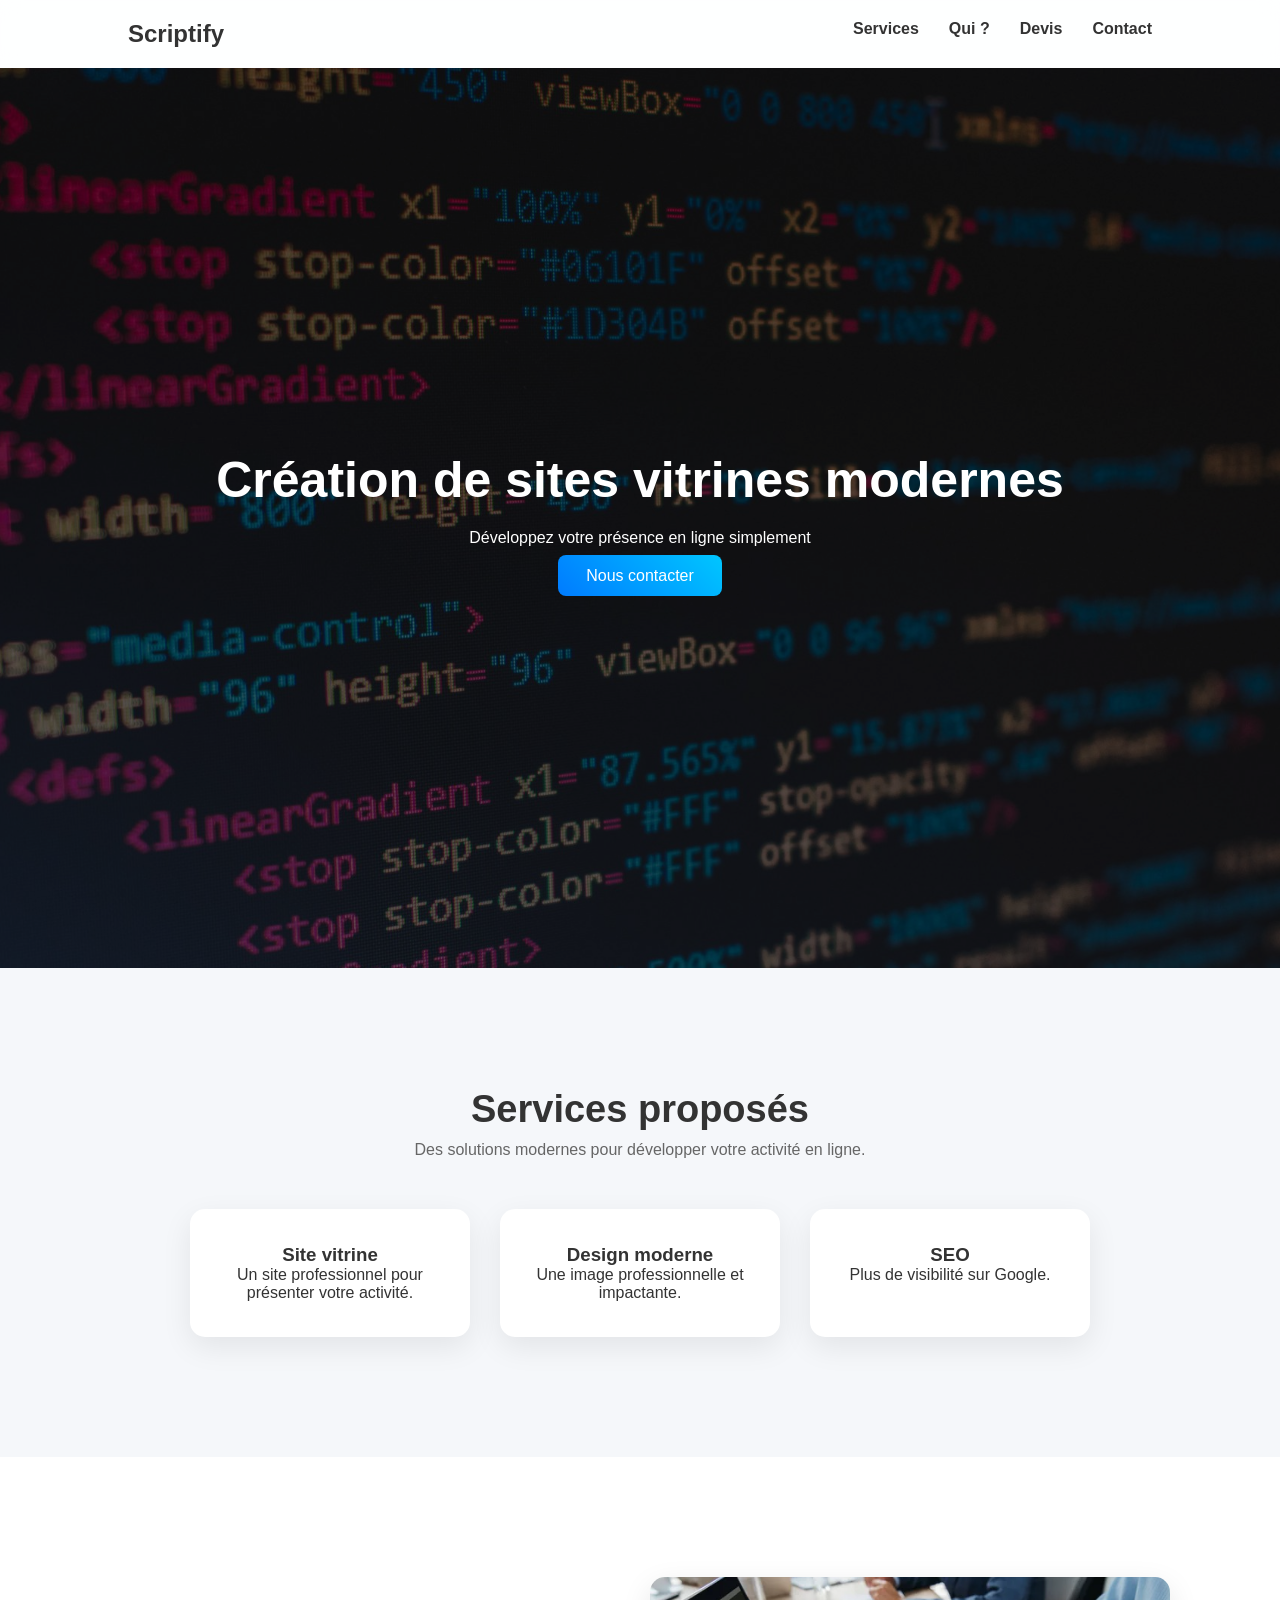
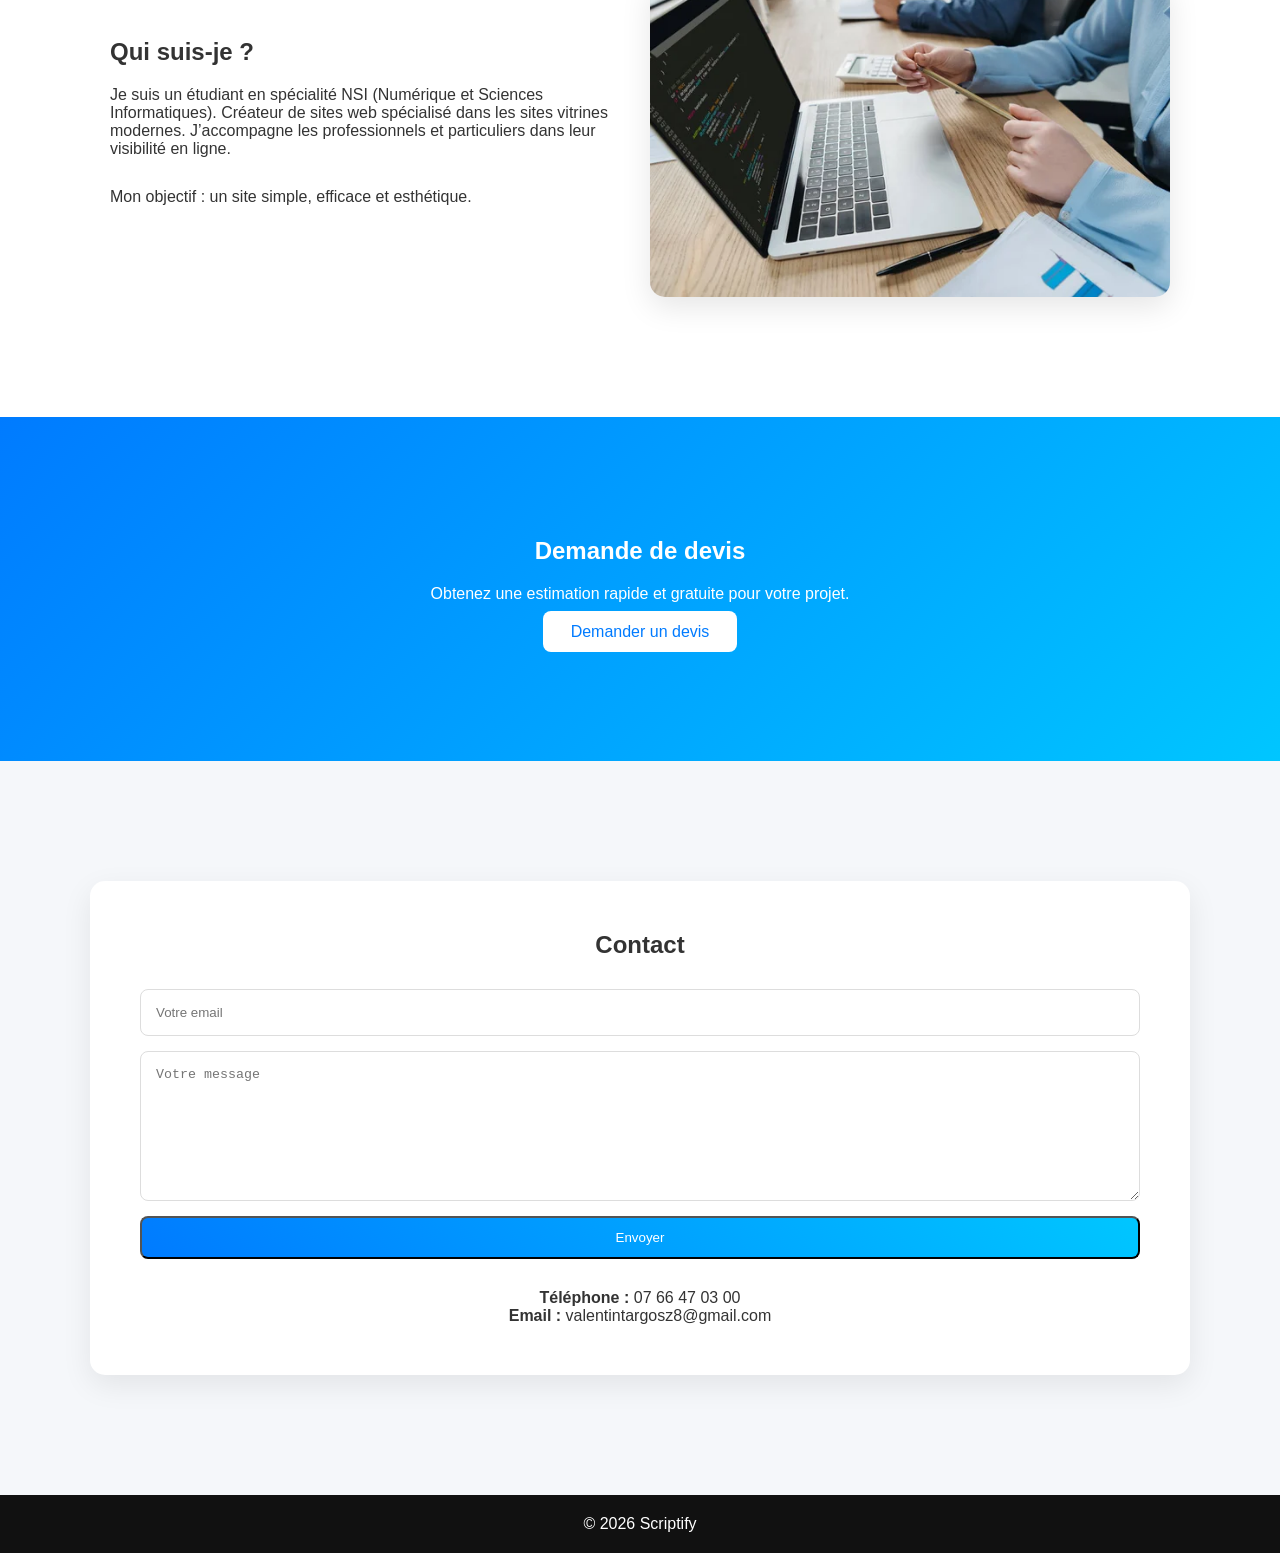
==== index.html @ b8c187e5 "Rename scriptify.html to index.html" ====
<!DOCTYPE html>
<html lang="fr">
<head>
    <meta charset="UTF-8">
    <meta name="viewport" content="width=device-width, initial-scale=1.0">
    <title>Scriptify</title>

    <link rel="stylesheet" href="csscdg.css">
</head>

<body id="top"></body>

<body>

<header>
    <a href="#top" class="logo">Scriptify</a>

    <nav>
        <ul>
            <li><a href="#services">Services</a></li>
            <li><a href="#about">Qui ?</a></li>
            <li><a href="#devis">Devis</a></li>
            <li><a href="#contact">Contact</a></li>
        </ul>
    </nav>
</header>

<!-- HERO -->
<section id="hero" class="hero">
    <div class="overlay"></div>

    <div class="hero-content">
        <h1>Création de sites vitrines modernes</h1>
        <p>Développez votre présence en ligne simplement</p>
        <a href="#contact" class="btn">Nous contacter</a>
    </div>
</section>

<!-- SERVICES -->
<section id="services" class="services section">
    <div class="container">
        <h2>Services proposés</h2>
        <p class="intro">
            Des solutions modernes pour développer votre activité en ligne.
        </p>

        <div class="cards">
            <div class="card">
                <h3>Site vitrine</h3>
                <p>Un site professionnel pour présenter votre activité.</p>
            </div>

            <div class="card">
                <h3>Design moderne</h3>
                <p>Une image professionnelle et impactante.</p>
            </div>

            <div class="card">
                <h3>SEO</h3>
                <p>Plus de visibilité sur Google.</p>
            </div>
        </div>
    </div>
</section>

<!-- ABOUT -->
<section id="about" class="about section">
    <div class="container about-grid">
        <div class="about-text">
            <h2>Qui suis-je ?</h2>
            <p>
                Je suis un étudiant en spécialité NSI (Numérique et Sciences Informatiques).
                Créateur de sites web spécialisé dans les sites vitrines modernes.
                J’accompagne les professionnels et particuliers dans leur visibilité en ligne.
            </p>
            <p>
                Mon objectif : un site simple, efficace et esthétique.
            </p>
        </div>

        <div class="about-image"></div>
    </div>
</section>

<!-- DEVIS -->
<section id="devis" class="devis section">
    <div class="container">
        <h2>Demande de devis</h2>
        <p>Obtenez une estimation rapide et gratuite pour votre projet.</p>
        <a href="#contact" class="btn white">Demander un devis</a>
    </div>
</section>

<!-- CONTACT -->
<section id="contact" class="contact section">
    <div class="container contact-box">
        <h2>Contact</h2>

        <form class="contact-form">
            <input type="email" placeholder="Votre email" required>
            <textarea placeholder="Votre message" required></textarea>
            <button type="submit" class="btn">Envoyer</button>
        </form>

        <div class="contact-info">
            <p><strong>Téléphone :</strong> 07 66 47 03 00</p>
            <p><strong>Email :</strong> valentintargosz8@gmail.com</p>
        </div>
    </div>
</section>

<footer>
    <p>© 2026 Scriptify</p>
</footer>

</body>
</html>
---- csscdg.css ----
/* RESET */
* {
    margin: 0;
    padding: 0;
    box-sizing: border-box;
}

/* SCROLL SMOOTH + POSITION CENTRÉE */
html {
    scroll-behavior: smooth;
}

/* BODY */
body {
    font-family: Arial, sans-serif;
    background: #f5f7fa;
    color: #333;
}

/* CONTAINER */
.container {
    max-width: 1100px;
    margin: auto;
    padding: 0 20px;
}

/* HEADER */
header {
    background: rgba(255,255,255,0.9);
    backdrop-filter: blur(10px);
    display: flex;
    justify-content: space-between;
    padding: 20px 10%;
    position: sticky;
    top: 0;
    z-index: 1000;
}

/* LOGO CLIQUABLE AVEC HOVER */
.logo {
    font-size: 24px;
    font-weight: bold;
    text-decoration: none;
    color: #333;
    transition: color 0.3s;
}

.logo:hover {
    color: #007BFF;
}

/* NAV */
nav ul {
    display: flex;
    gap: 30px;
    list-style: none;
}

nav a {
    text-decoration: none;
    color: #333;
    font-weight: 600;
    position: relative;
}

nav a::after {
    content: "";
    width: 0;
    height: 2px;
    background: #007BFF;
    position: absolute;
    bottom: -5px;
    left: 0;
    transition: 0.3s;
}

nav a:hover::after {
    width: 100%;
}

/* HERO */
.hero {
    height: 100vh;
    background: url("16489630.jpg") center/cover no-repeat;
    display: flex;
    align-items: center;
    justify-content: center;
    position: relative;
}

.overlay {
    position: absolute;
    width: 100%;
    height: 100%;
    background: rgba(0,0,0,0.6);
}

.hero-content {
    position: relative;
    text-align: center;
    color: white;
}

.hero h1 {
    font-size: 50px;
}

.hero p {
    margin: 20px 0;
}

/* BUTTON */
.btn {
    padding: 12px 28px;
    background: linear-gradient(45deg, #007BFF, #00c6ff);
    color: white;
    border-radius: 8px;
    text-decoration: none;
    transition: 0.3s;
}

.btn:hover {
    transform: translateY(-3px);
}

.btn.white {
    background: white;
    color: #007BFF;
}

/* SECTIONS */
.section {
    padding: 120px 0;
}

/* SERVICES */
.services {
    background: #f5f7fa;
    text-align: center;
}

.services h2 {
    font-size: 38px;
    margin-bottom: 10px;
}

.services .intro {
    margin-bottom: 50px;
    color: #666;
}

#services {
    scroll-margin-top: 20vh;
}

/* CARDS */
.cards {
    display: flex;
    gap: 30px;
    justify-content: center;
    flex-wrap: wrap;
}

.card {
    background: white;
    padding: 35px;
    width: 280px;
    border-radius: 15px;
    box-shadow: 0 10px 30px rgba(0,0,0,0.08);
    transition: 0.3s;
}

.card:hover {
    transform: translateY(-10px) scale(1.02);
}

/* ABOUT */
.about {
    background: white;
}

.about-grid {
    display: flex;
    gap: 20px;
    align-items: center;
    flex-wrap: wrap;
}

.about-text {
    flex: 1;
    max-width: 1000px;
}

.about-text h2 {
    margin-bottom: 20px;
}

.about-text p {
    margin-bottom: 30px;
}

#about {
    scroll-margin-top: 20vh;
}

.about-image {
    flex: 1;
    height: 320px;
    border-radius: 15px;
    background: url("qui.jpg") center/cover no-repeat;
    box-shadow: 0 10px 30px rgba(0,0,0,0.1);
}

/* DEVIS */
.devis {
    background: linear-gradient(135deg, #007BFF, #00c6ff);
    color: white;
    text-align: center;
}

.devis p {
    margin: 20px 0;
}

#devis {
    scroll-margin-top: 30vh;
}

/* CONTACT */
.contact {
    background: #f5f7fa;
}

.contact-box {
    background: white;
    padding: 50px;
    border-radius: 15px;
    box-shadow: 0 10px 30px rgba(0,0,0,0.08);
    text-align: center;
}

#contact {
    scroll-margin-top: 5vh;
}

/* FORM */
.contact-form {
    display: flex;
    flex-direction: column;
    gap: 15px;
    margin: 30px 0;
}

.contact-form input,
.contact-form textarea {
    padding: 15px;
    border-radius: 8px;
    border: 1px solid #ddd;
}

.contact-form textarea {
    min-height: 150px;
}

.contact-form input:focus,
.contact-form textarea:focus {
    border-color: #007BFF;
    outline: none;
}

/* FOOTER */
footer {
    background: #111;
    color: white;
    text-align: center;
    padding: 20px;
}
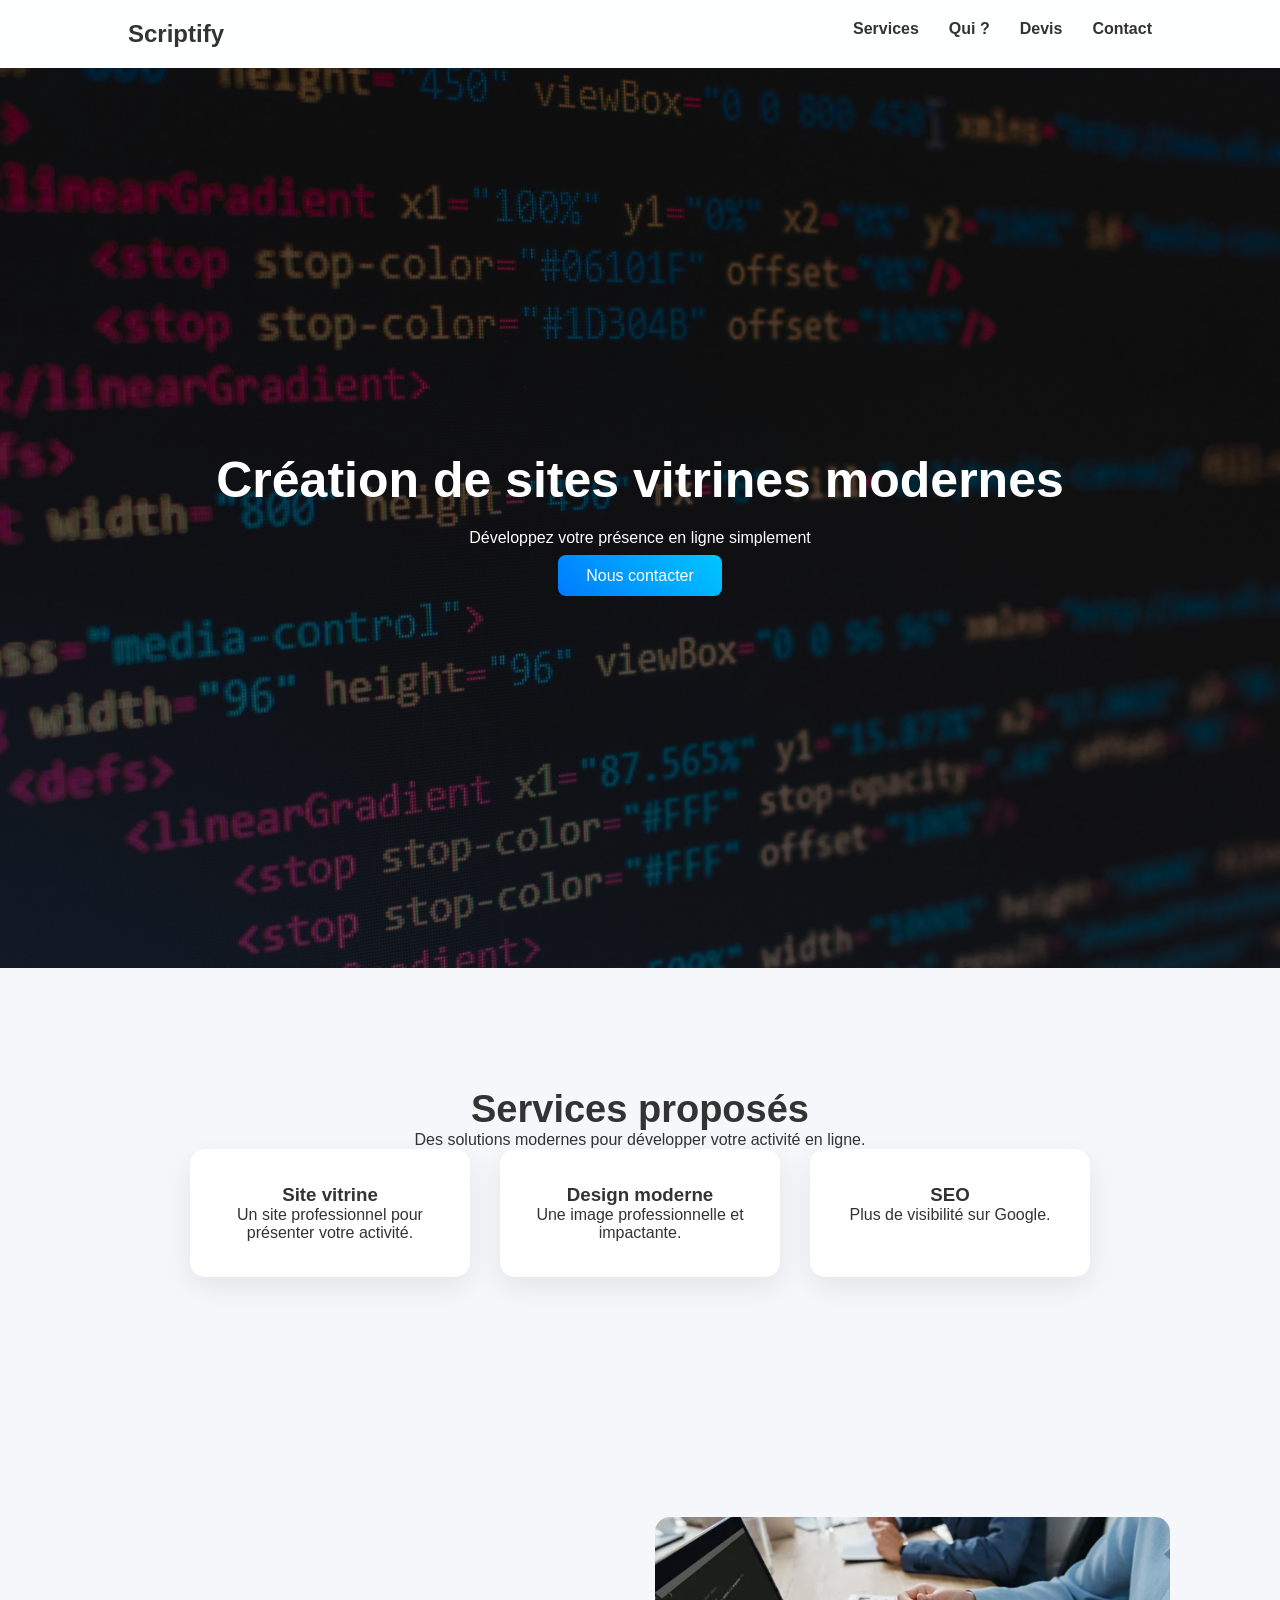
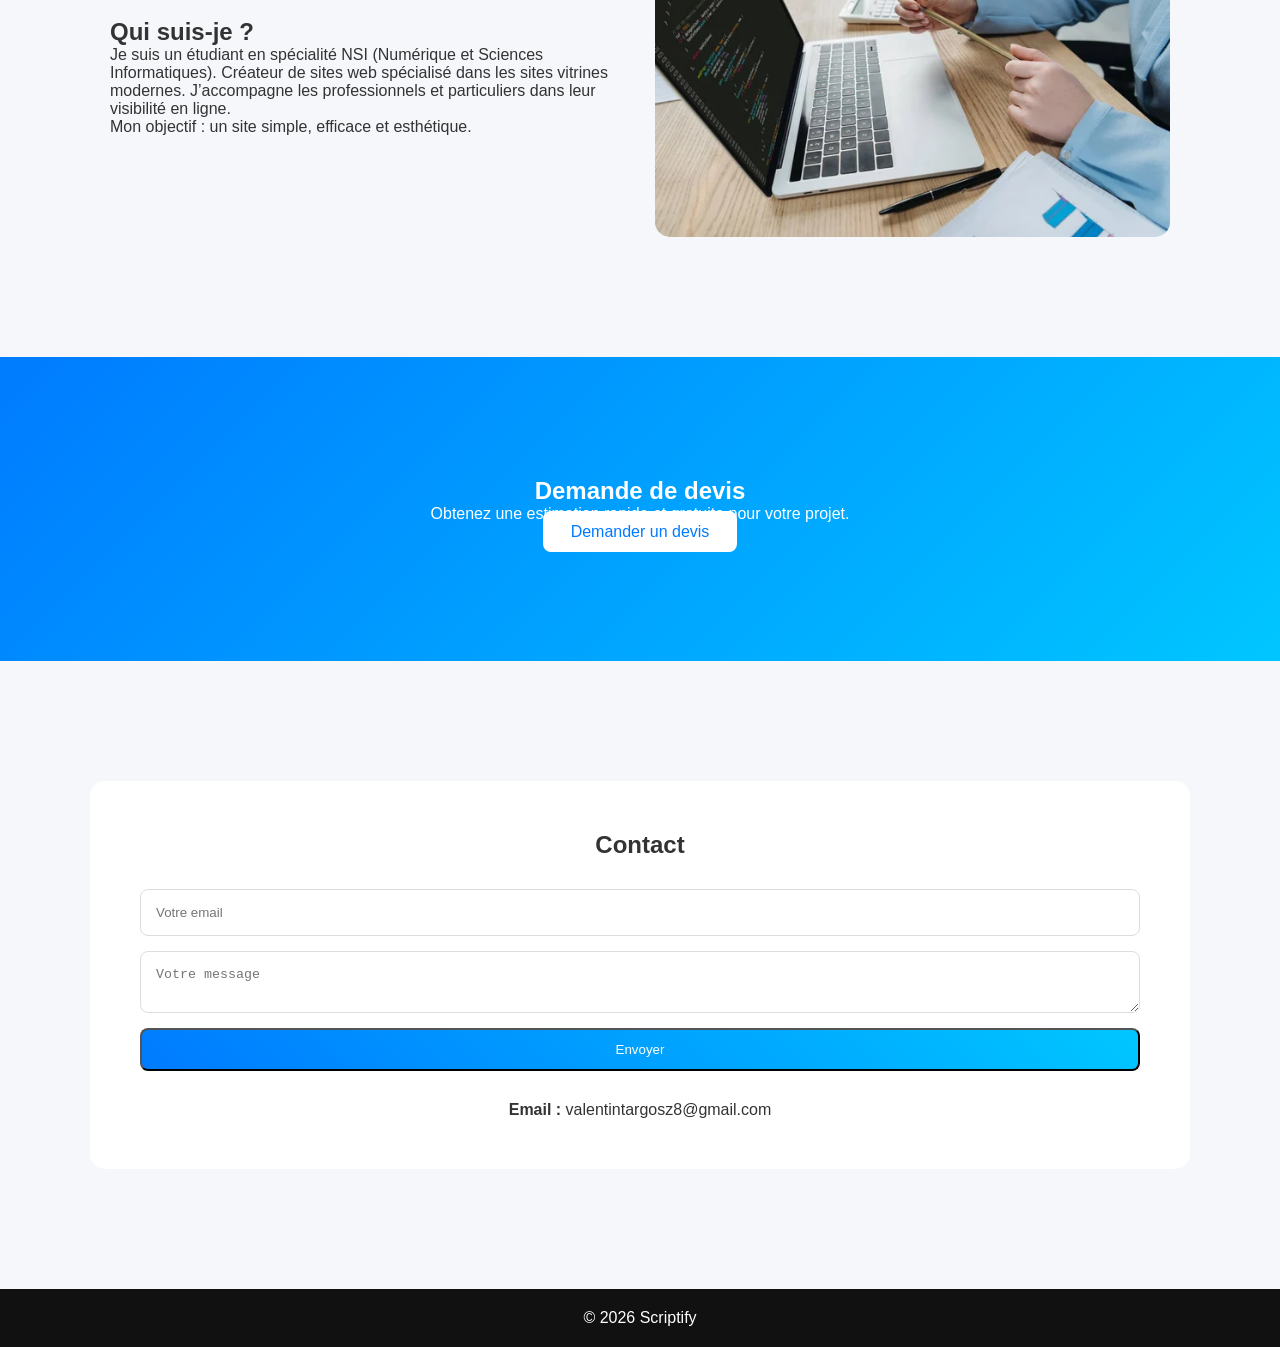
==== commit c1774566: "Fix HTML formatting and structure supp numéro" ====
--- a/index.html
+++ b/index.html
@@ -103,7 +103,6 @@
         </form>
 
         <div class="contact-info">
-            <p><strong>Téléphone :</strong> 07 66 47 03 00</p>
             <p><strong>Email :</strong> valentintargosz8@gmail.com</p>
         </div>
     </div>
--- a/csscdg.css
+++ b/csscdg.css
@@ -5,7 +5,6 @@
     box-sizing: border-box;
 }
 
-/* SCROLL SMOOTH + POSITION CENTRÉE */
 html {
     scroll-behavior: smooth;
 }
@@ -36,13 +35,13 @@
     z-index: 1000;
 }
 
-/* LOGO CLIQUABLE AVEC HOVER */
+/* LOGO */
 .logo {
     font-size: 24px;
     font-weight: bold;
     text-decoration: none;
     color: #333;
-    transition: color 0.3s;
+    transition: 0.3s;
 }
 
 .logo:hover {
@@ -135,25 +134,13 @@
 
 /* SERVICES */
 .services {
-    background: #f5f7fa;
     text-align: center;
 }
 
 .services h2 {
     font-size: 38px;
-    margin-bottom: 10px;
-}
-
-.services .intro {
-    margin-bottom: 50px;
-    color: #666;
-}
-
-#services {
-    scroll-margin-top: 20vh;
-}
-
-/* CARDS */
+}
+
 .cards {
     display: flex;
     gap: 30px;
@@ -171,36 +158,19 @@
 }
 
 .card:hover {
-    transform: translateY(-10px) scale(1.02);
+    transform: translateY(-10px);
 }
 
 /* ABOUT */
-.about {
-    background: white;
-}
-
 .about-grid {
     display: flex;
-    gap: 20px;
+    gap: 30px;
     align-items: center;
     flex-wrap: wrap;
 }
 
 .about-text {
     flex: 1;
-    max-width: 1000px;
-}
-
-.about-text h2 {
-    margin-bottom: 20px;
-}
-
-.about-text p {
-    margin-bottom: 30px;
-}
-
-#about {
-    scroll-margin-top: 20vh;
 }
 
 .about-image {
@@ -208,7 +178,6 @@
     height: 320px;
     border-radius: 15px;
     background: url("qui.jpg") center/cover no-repeat;
-    box-shadow: 0 10px 30px rgba(0,0,0,0.1);
 }
 
 /* DEVIS */
@@ -218,29 +187,12 @@
     text-align: center;
 }
 
-.devis p {
-    margin: 20px 0;
-}
-
-#devis {
-    scroll-margin-top: 30vh;
-}
-
 /* CONTACT */
-.contact {
-    background: #f5f7fa;
-}
-
 .contact-box {
     background: white;
     padding: 50px;
     border-radius: 15px;
-    box-shadow: 0 10px 30px rgba(0,0,0,0.08);
-    text-align: center;
-}
-
-#contact {
-    scroll-margin-top: 5vh;
+    text-align: center;
 }
 
 /* FORM */
@@ -258,20 +210,54 @@
     border: 1px solid #ddd;
 }
 
-.contact-form textarea {
-    min-height: 150px;
-}
-
-.contact-form input:focus,
-.contact-form textarea:focus {
-    border-color: #007BFF;
-    outline: none;
-}
-
 /* FOOTER */
 footer {
     background: #111;
     color: white;
     text-align: center;
     padding: 20px;
-}+}
+
+/* ================= MOBILE ================= */
+@media (max-width: 768px) {
+
+    header {
+        padding: 15px 5%;
+    }
+
+    nav ul {
+        gap: 15px;
+        font-size: 14px;
+    }
+
+    .hero h1 {
+        font-size: 28px;
+    }
+
+    .cards {
+        flex-direction: column;
+        align-items: center;
+    }
+
+    .card {
+        width: 90%;
+    }
+
+    .about-grid {
+        flex-direction: column;
+        text-align: center;
+    }
+
+    .about-image {
+        width: 100%;
+        height: 250px;
+    }
+
+    .section {
+        padding: 80px 0;
+    }
+
+    .contact-box {
+        padding: 30px 20px;
+    }
+}
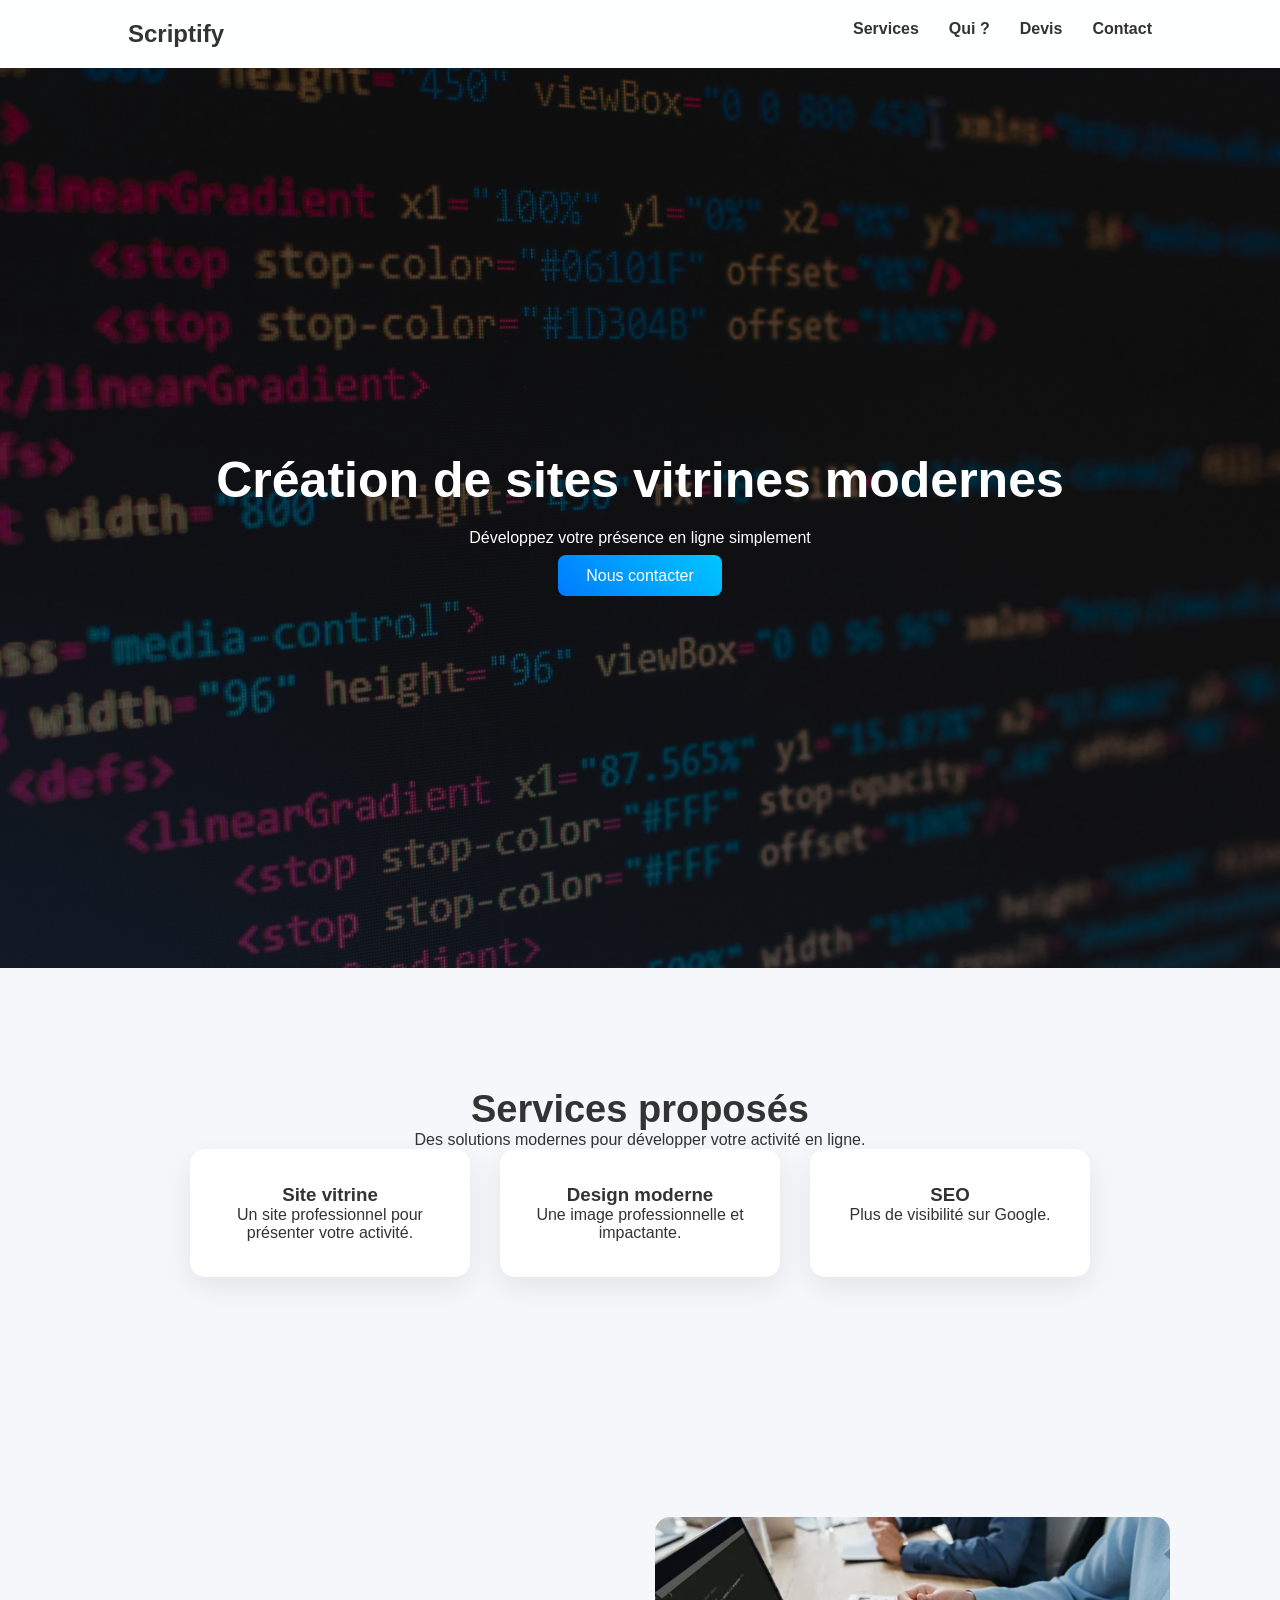
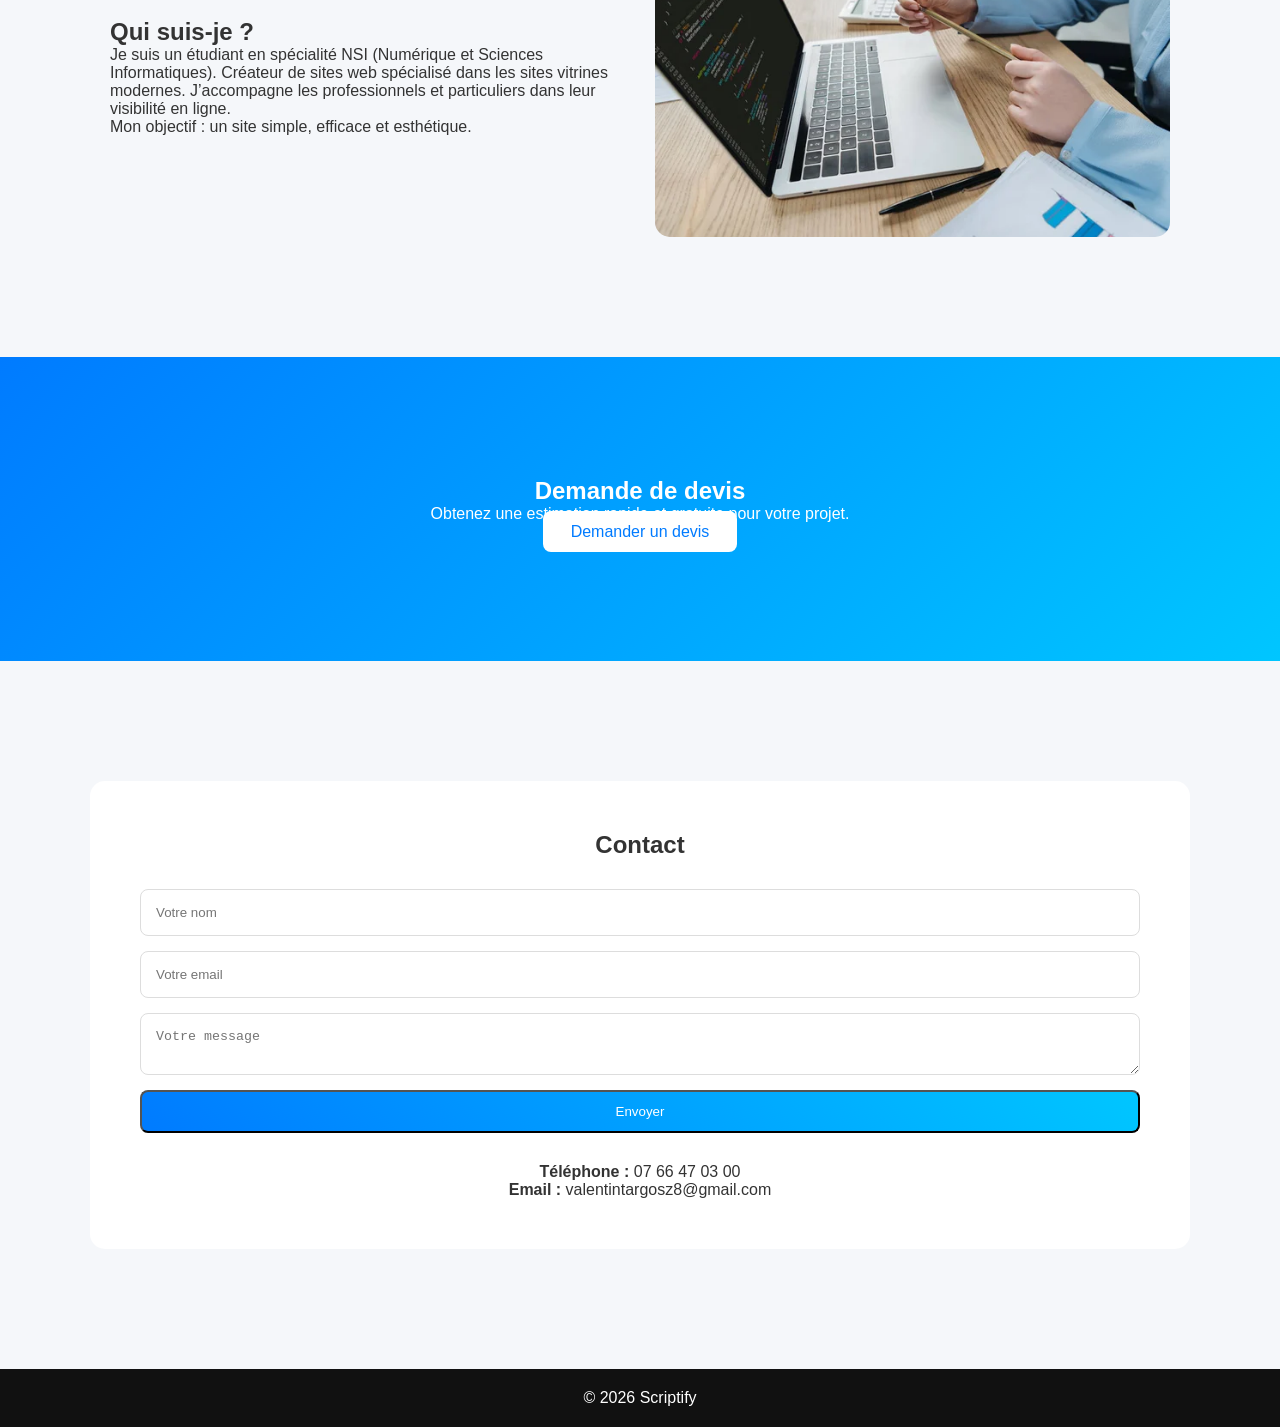
==== commit 24718db3: "Update index.html rajout du formulaire pour le contact" ====
--- a/index.html
+++ b/index.html
@@ -8,9 +8,7 @@
     <link rel="stylesheet" href="csscdg.css">
 </head>
 
-<body id="top"></body>
-
-<body>
+<body id="top">
 
 <header>
     <a href="#top" class="logo">Scriptify</a>
@@ -96,13 +94,20 @@
     <div class="container contact-box">
         <h2>Contact</h2>
 
-        <form class="contact-form">
-            <input type="email" placeholder="Votre email" required>
-            <textarea placeholder="Votre message" required></textarea>
+        <form action="https://formspree.io/f/xdawqgvz" method="POST" class="contact-form">
+
+            <input type="text" name="name" placeholder="Votre nom" required>
+
+            <input type="email" name="email" placeholder="Votre email" required>
+
+            <textarea name="message" placeholder="Votre message" required></textarea>
+
             <button type="submit" class="btn">Envoyer</button>
+
         </form>
 
         <div class="contact-info">
+            <p><strong>Téléphone :</strong> 07 66 47 03 00</p>
             <p><strong>Email :</strong> valentintargosz8@gmail.com</p>
         </div>
     </div>
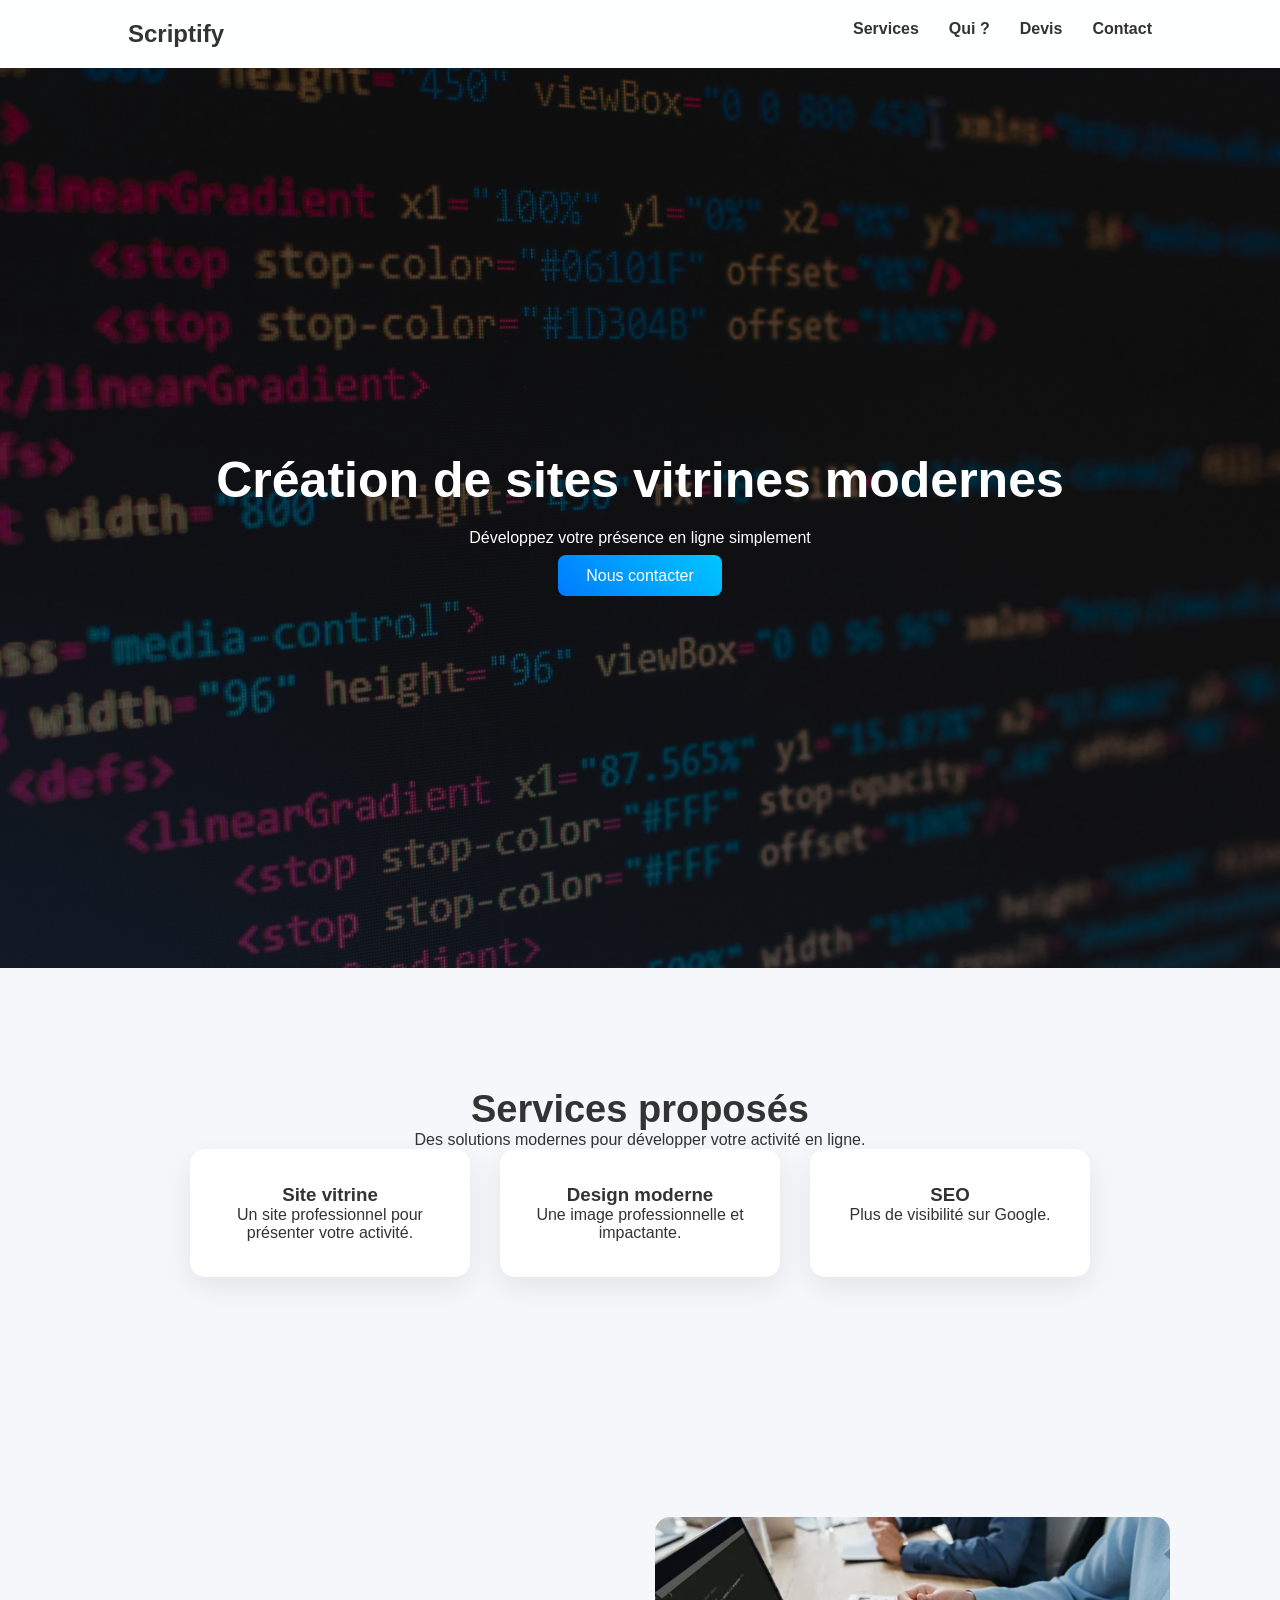
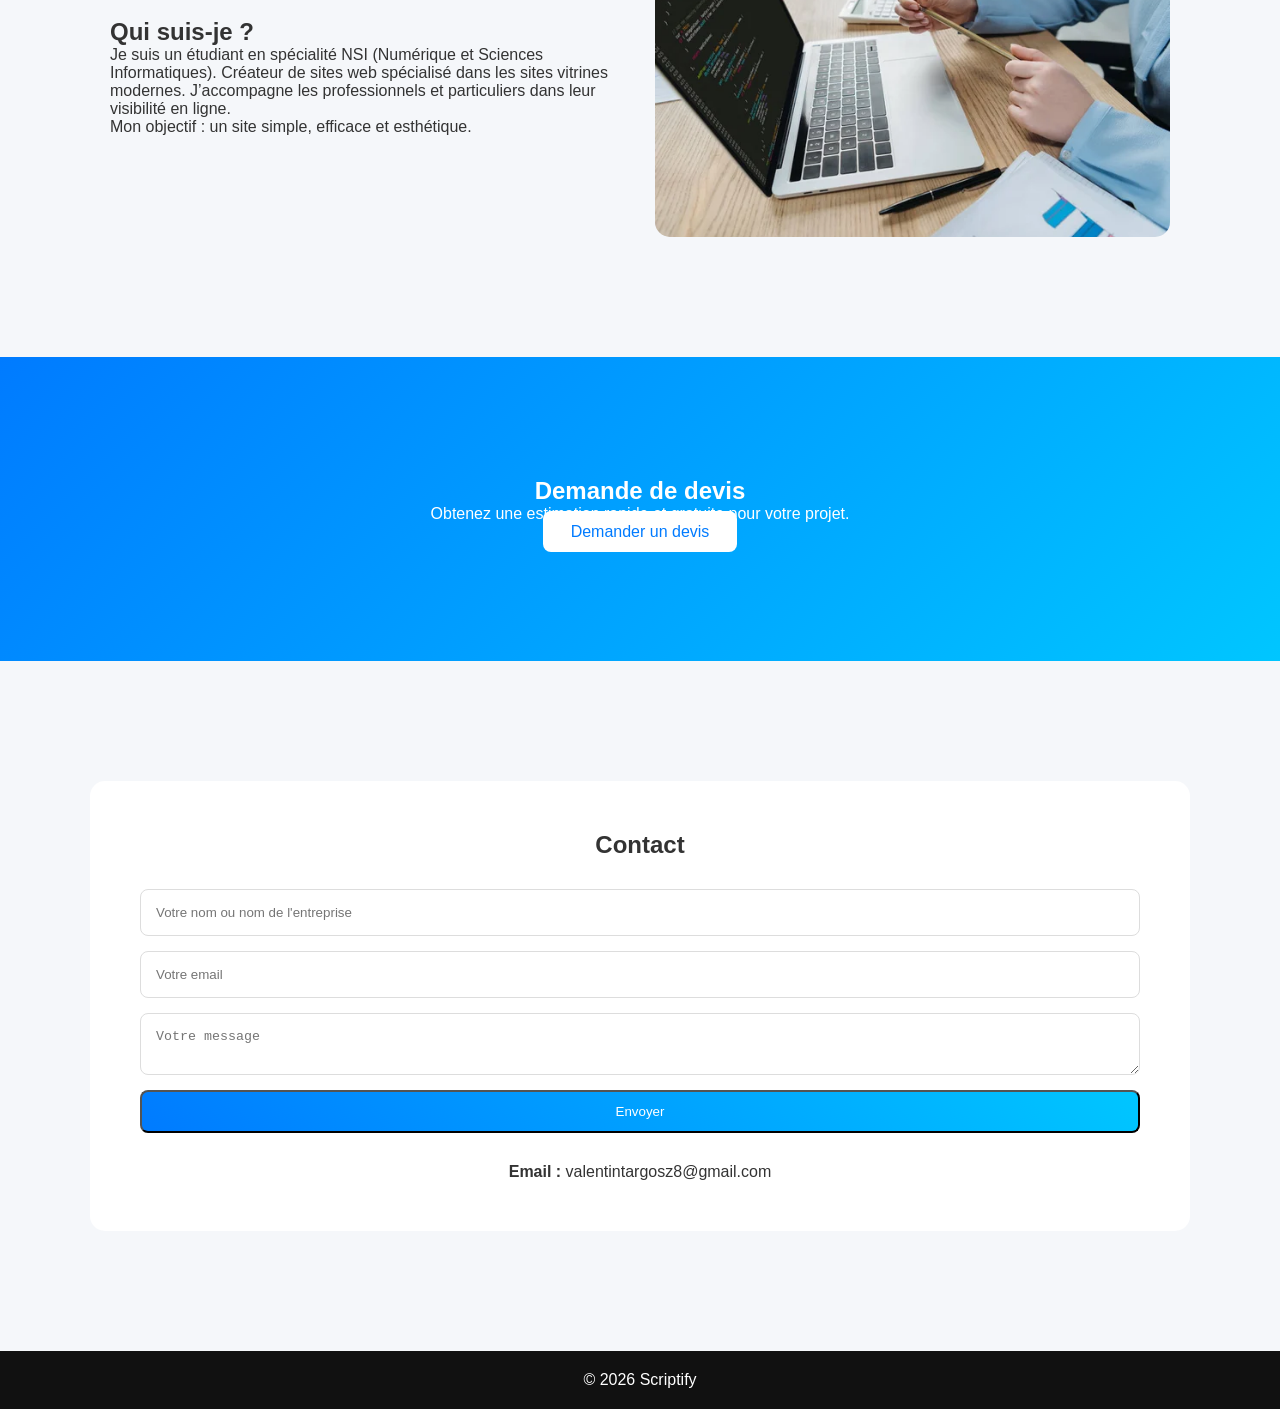
==== commit bf446868: "Update index.html supp numéro" ====
--- a/index.html
+++ b/index.html
@@ -96,7 +96,7 @@
 
         <form action="https://formspree.io/f/xdawqgvz" method="POST" class="contact-form">
 
-            <input type="text" name="name" placeholder="Votre nom" required>
+            <input type="text" name="name" placeholder="Votre nom ou nom de l'entreprise" required>
 
             <input type="email" name="email" placeholder="Votre email" required>
 
@@ -107,7 +107,6 @@
         </form>
 
         <div class="contact-info">
-            <p><strong>Téléphone :</strong> 07 66 47 03 00</p>
             <p><strong>Email :</strong> valentintargosz8@gmail.com</p>
         </div>
     </div>
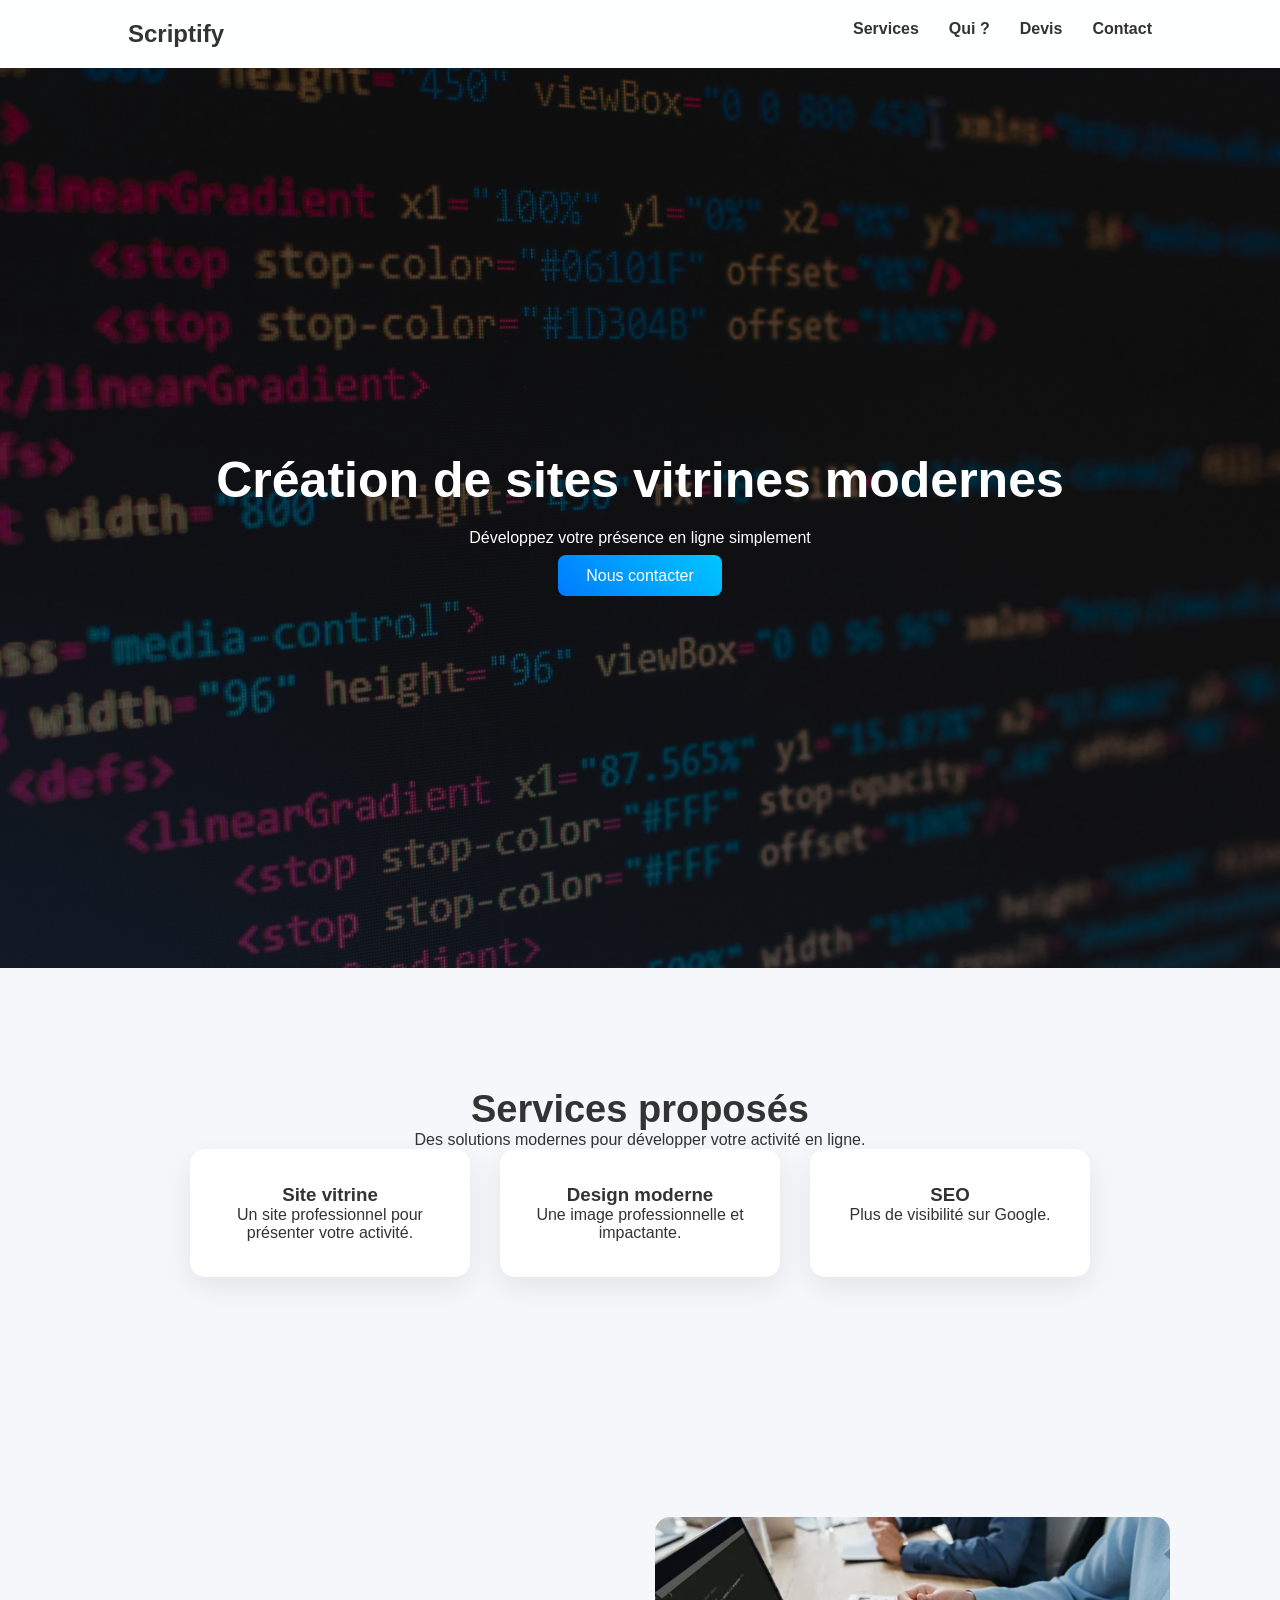
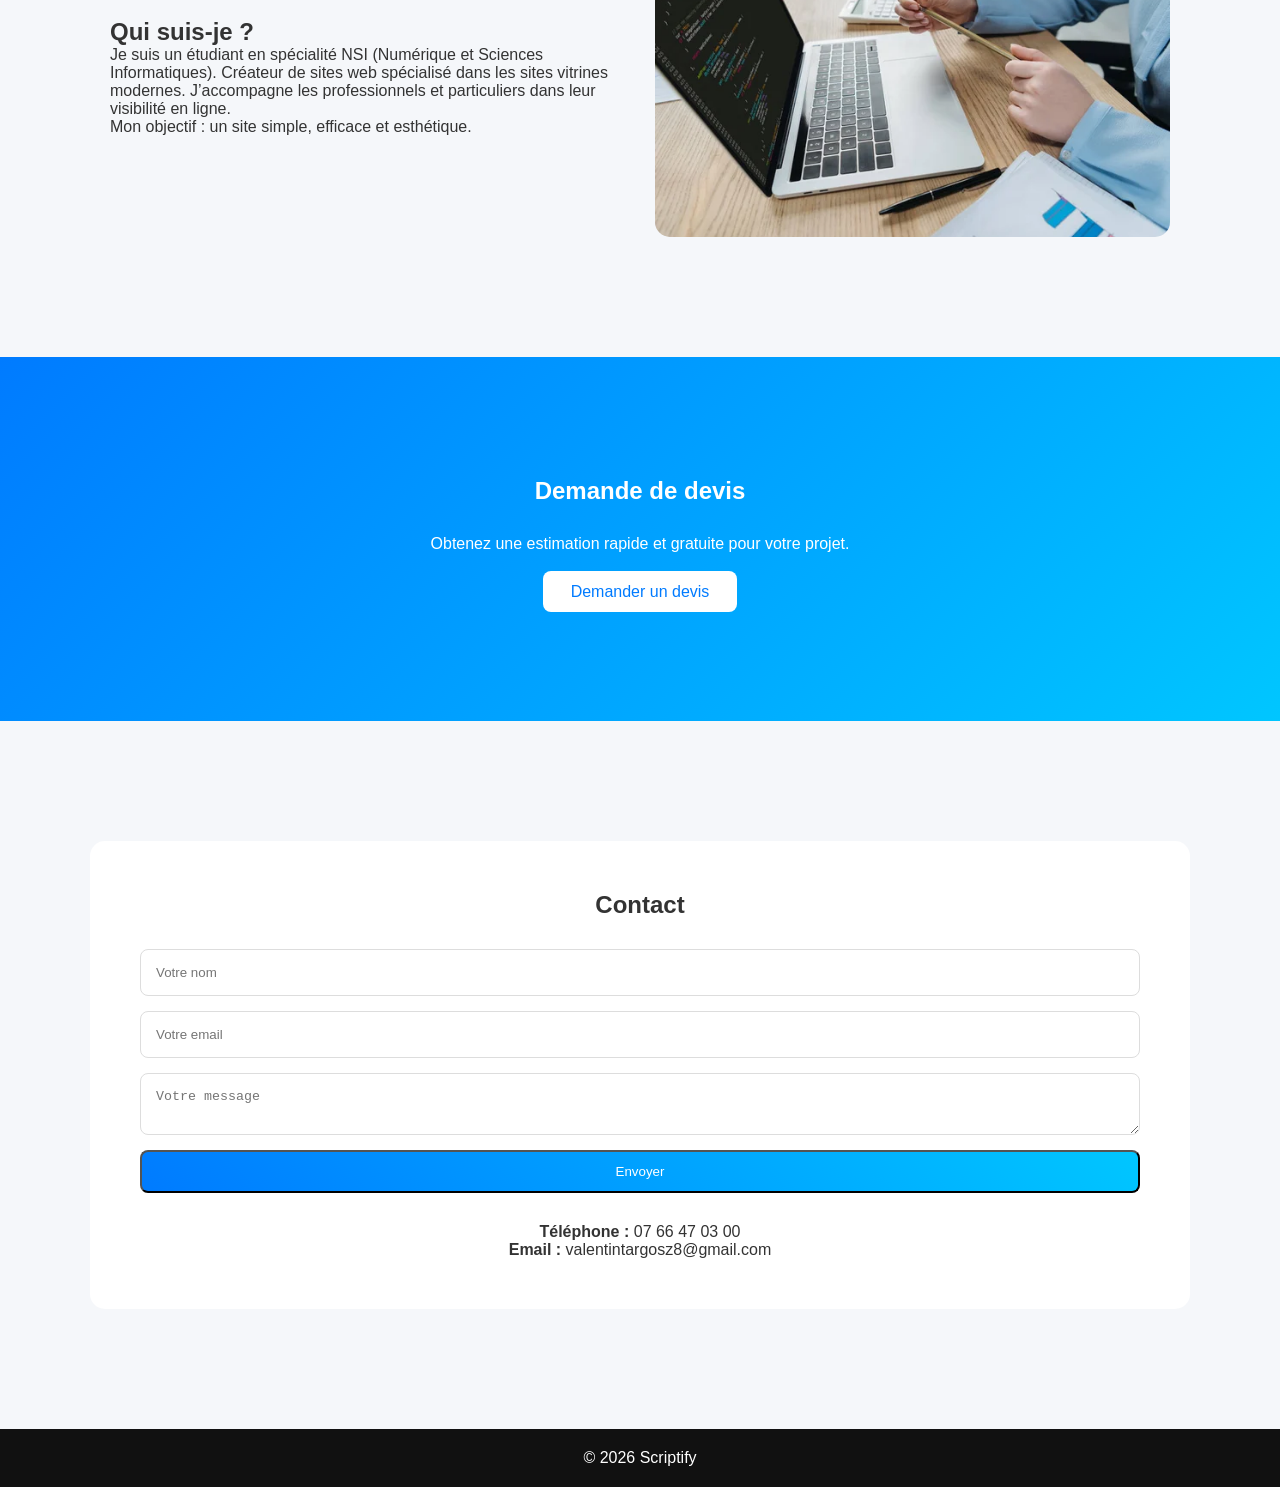
==== commit f64f445a: "Fix HTML encoding issues in index.html" ====
--- a/index.html
+++ b/index.html
@@ -96,7 +96,7 @@
 
         <form action="https://formspree.io/f/xdawqgvz" method="POST" class="contact-form">
 
-            <input type="text" name="name" placeholder="Votre nom ou nom de l'entreprise" required>
+            <input type="text" name="name" placeholder="Votre nom" required>
 
             <input type="email" name="email" placeholder="Votre email" required>
 
@@ -107,6 +107,7 @@
         </form>
 
         <div class="contact-info">
+            <p><strong>Téléphone :</strong> 07 66 47 03 00</p>
             <p><strong>Email :</strong> valentintargosz8@gmail.com</p>
         </div>
     </div>
--- a/csscdg.css
+++ b/csscdg.css
@@ -187,6 +187,15 @@
     text-align: center;
 }
 
+.devis p {
+    margin: 30px 0;
+}
+
+/* AJOUT ICI */
+.btn.white {
+    margin-top: 30px;
+}
+
 /* CONTACT */
 .contact-box {
     background: white;
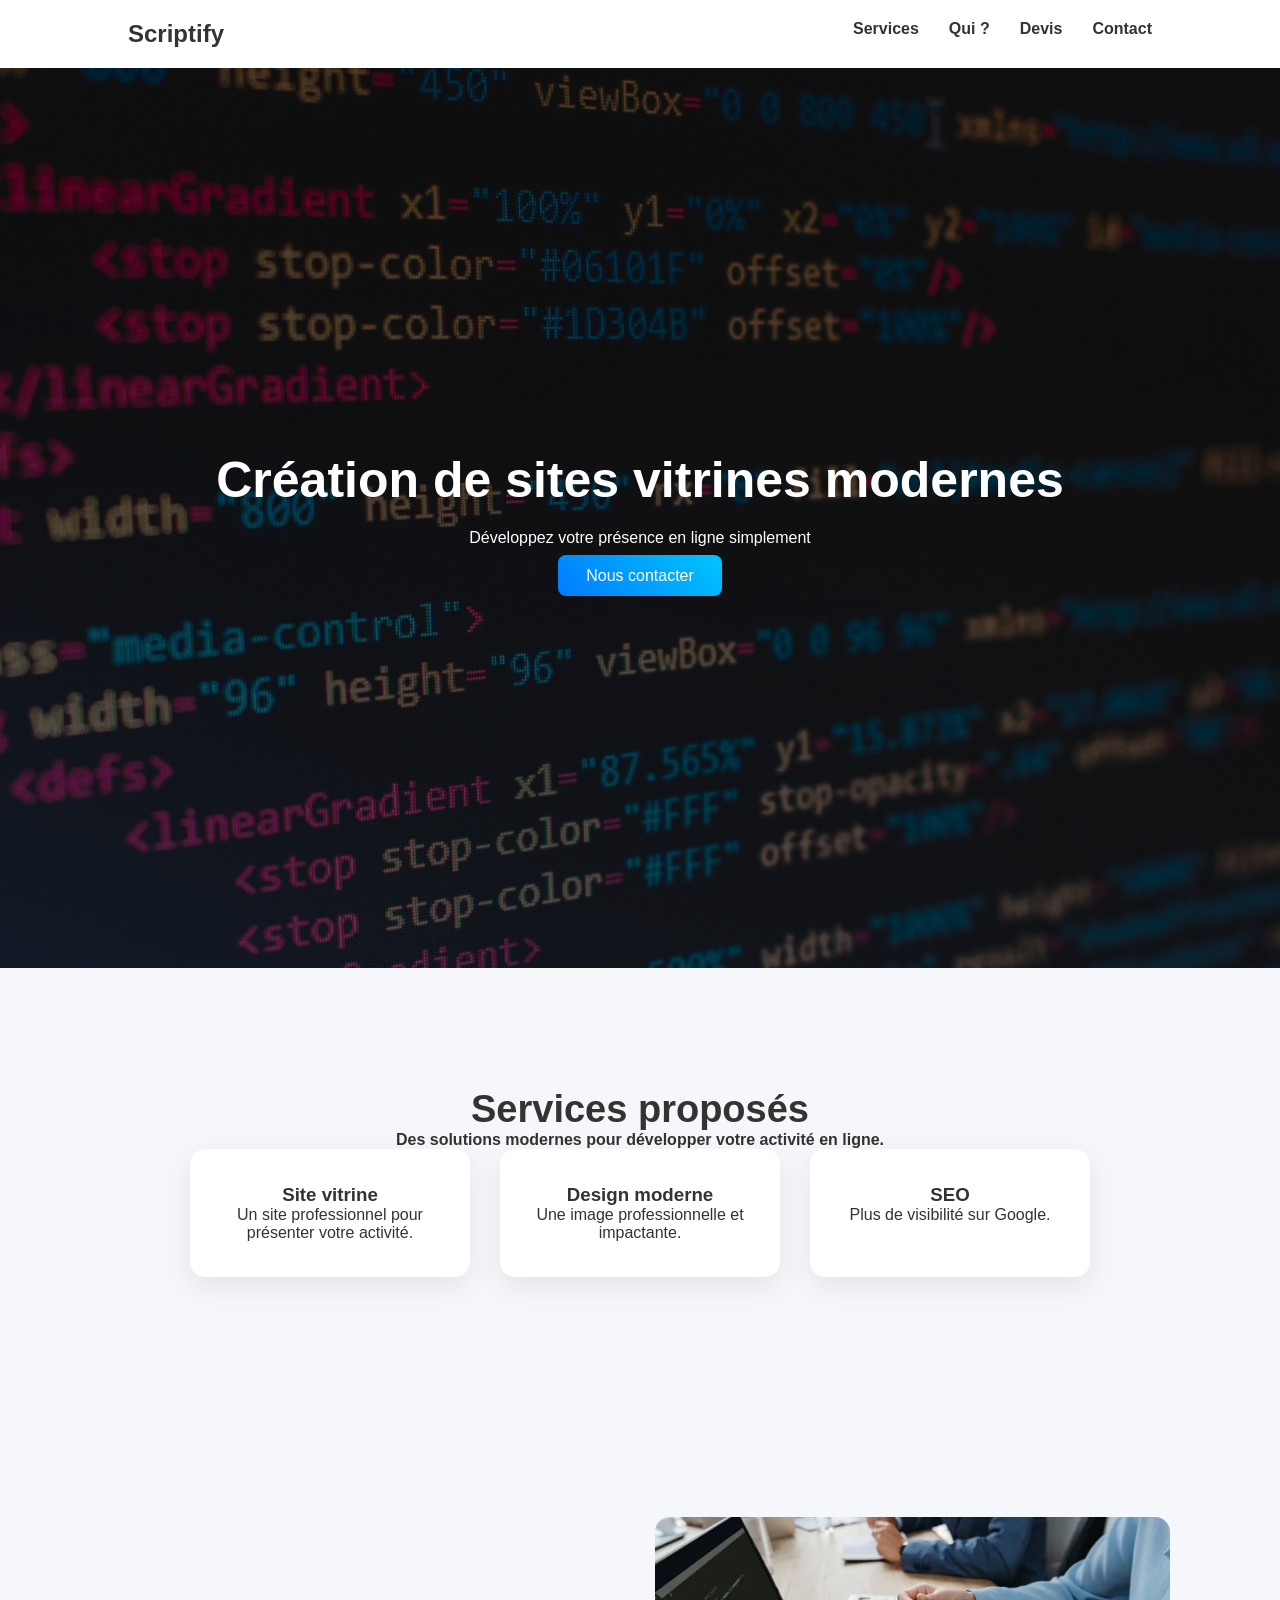
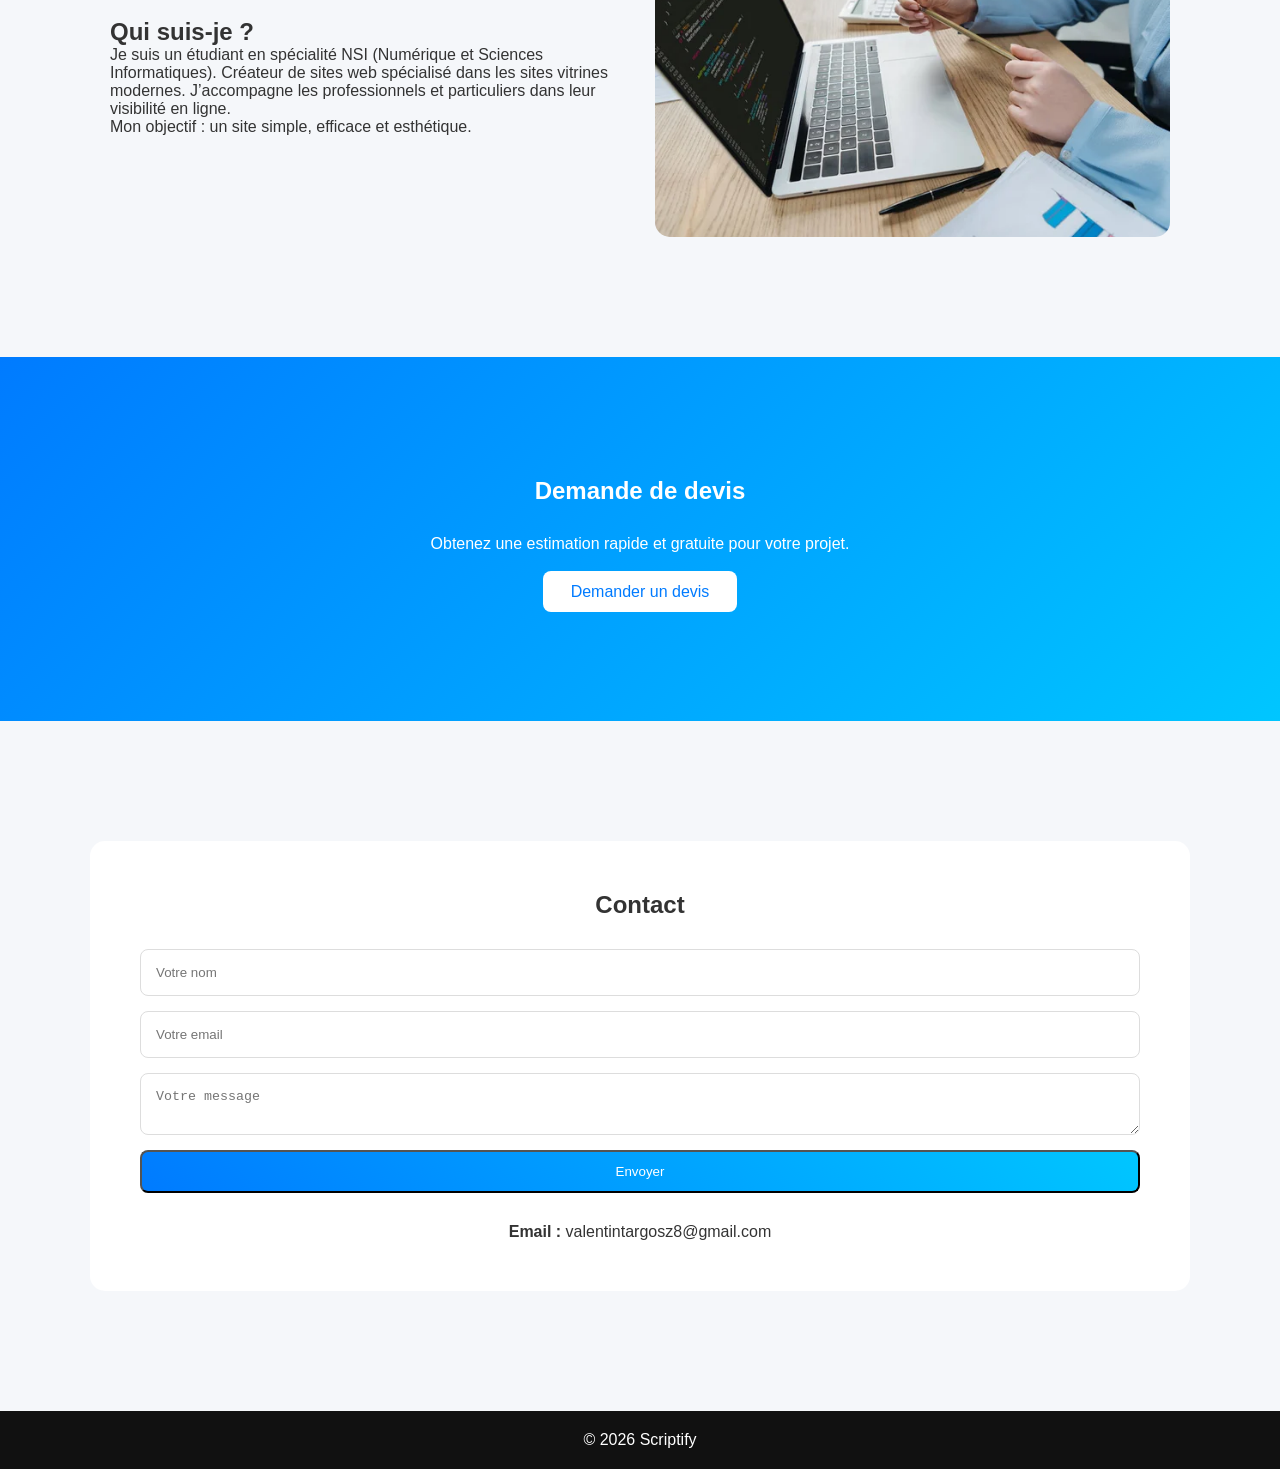
==== commit 8e08401f: "Refactor sections in index.html for clarity Updated the structure of the services and devis sections" ====
--- a/index.html
+++ b/index.html
@@ -36,11 +36,12 @@
 
 <!-- SERVICES -->
 <section id="services" class="services section">
-    <div class="container">
-        <h2>Services proposés</h2>
-        <p class="intro">
-            Des solutions modernes pour développer votre activité en ligne.
-        </p>
+    <div class="services-header">
+    <h2>Services proposés</h2>
+    <h4 class="intro">
+        Des solutions modernes pour développer votre activité en ligne.
+    </h4>
+    </div>
 
         <div class="cards">
             <div class="card">
@@ -82,7 +83,7 @@
 
 <!-- DEVIS -->
 <section id="devis" class="devis section">
-    <div class="container">
+    <div class="devis-header">
         <h2>Demande de devis</h2>
         <p>Obtenez une estimation rapide et gratuite pour votre projet.</p>
         <a href="#contact" class="btn white">Demander un devis</a>
@@ -107,7 +108,6 @@
         </form>
 
         <div class="contact-info">
-            <p><strong>Téléphone :</strong> 07 66 47 03 00</p>
             <p><strong>Email :</strong> valentintargosz8@gmail.com</p>
         </div>
     </div>
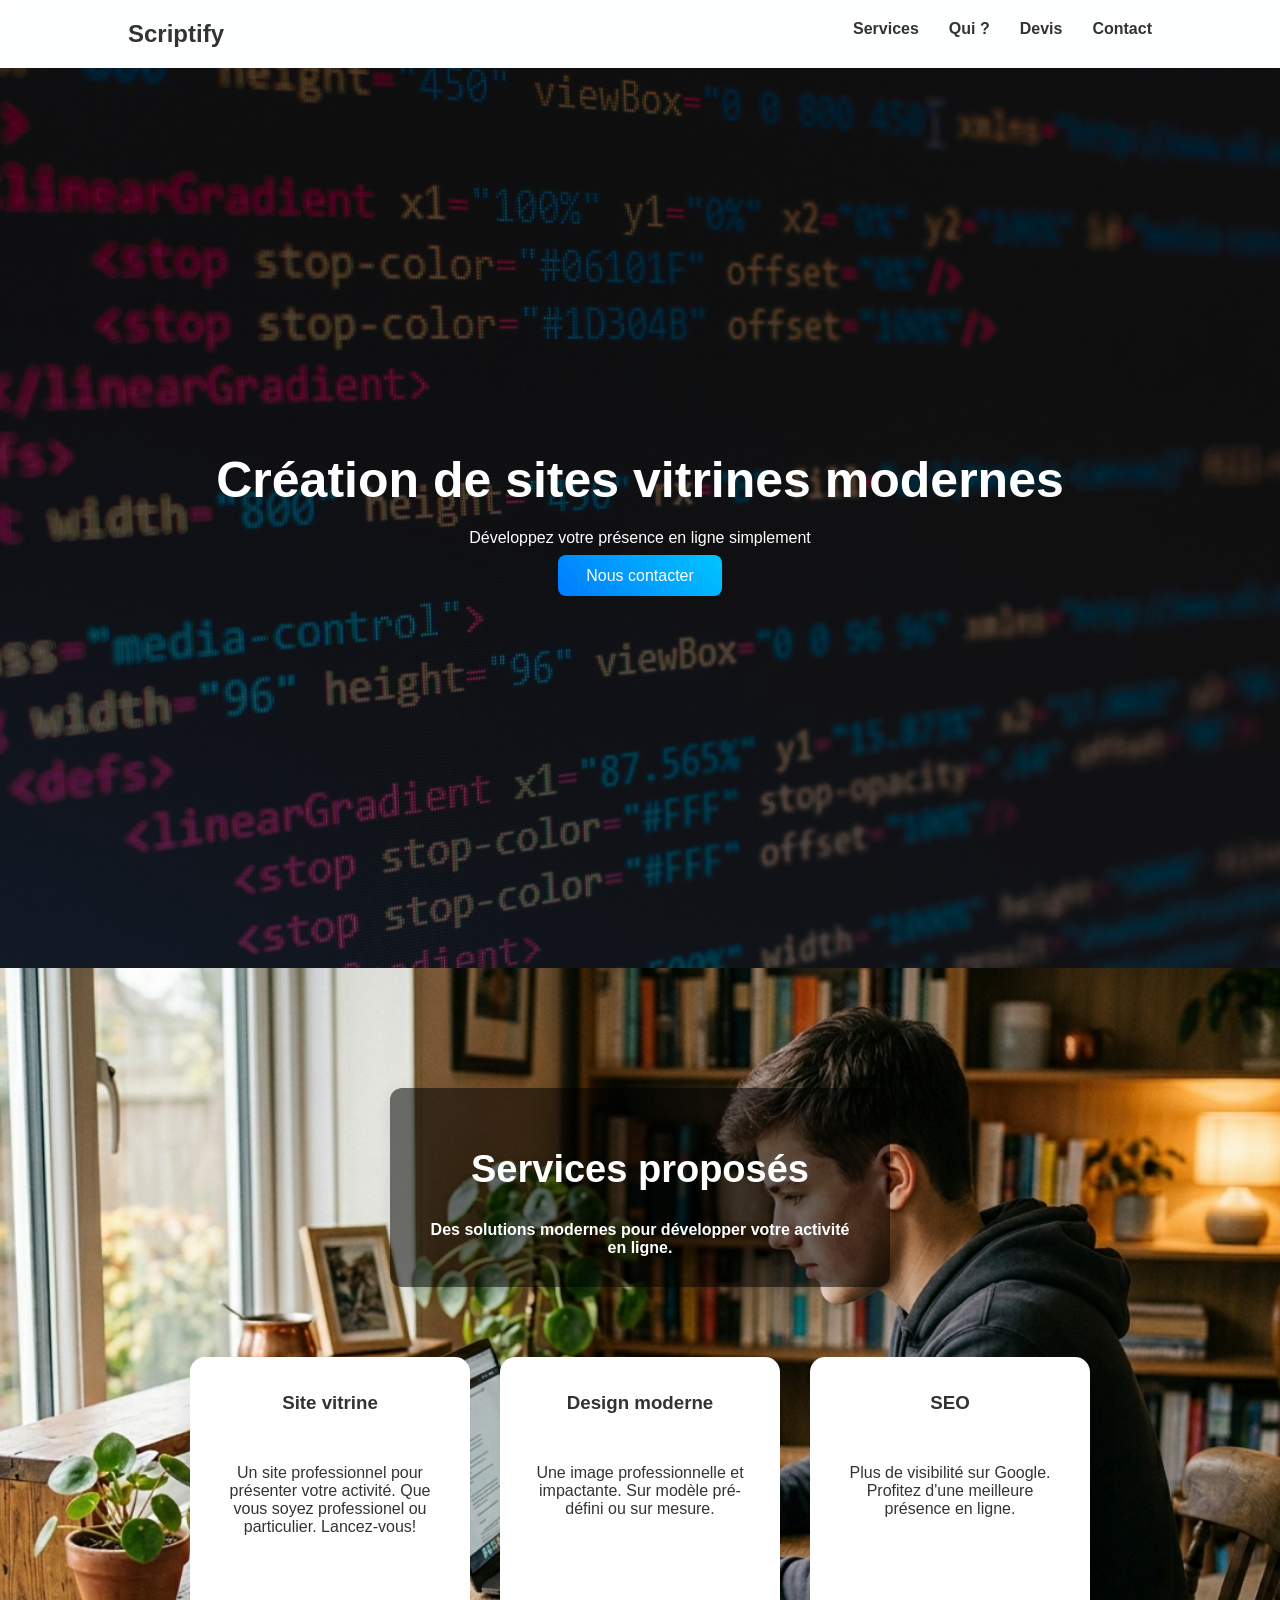
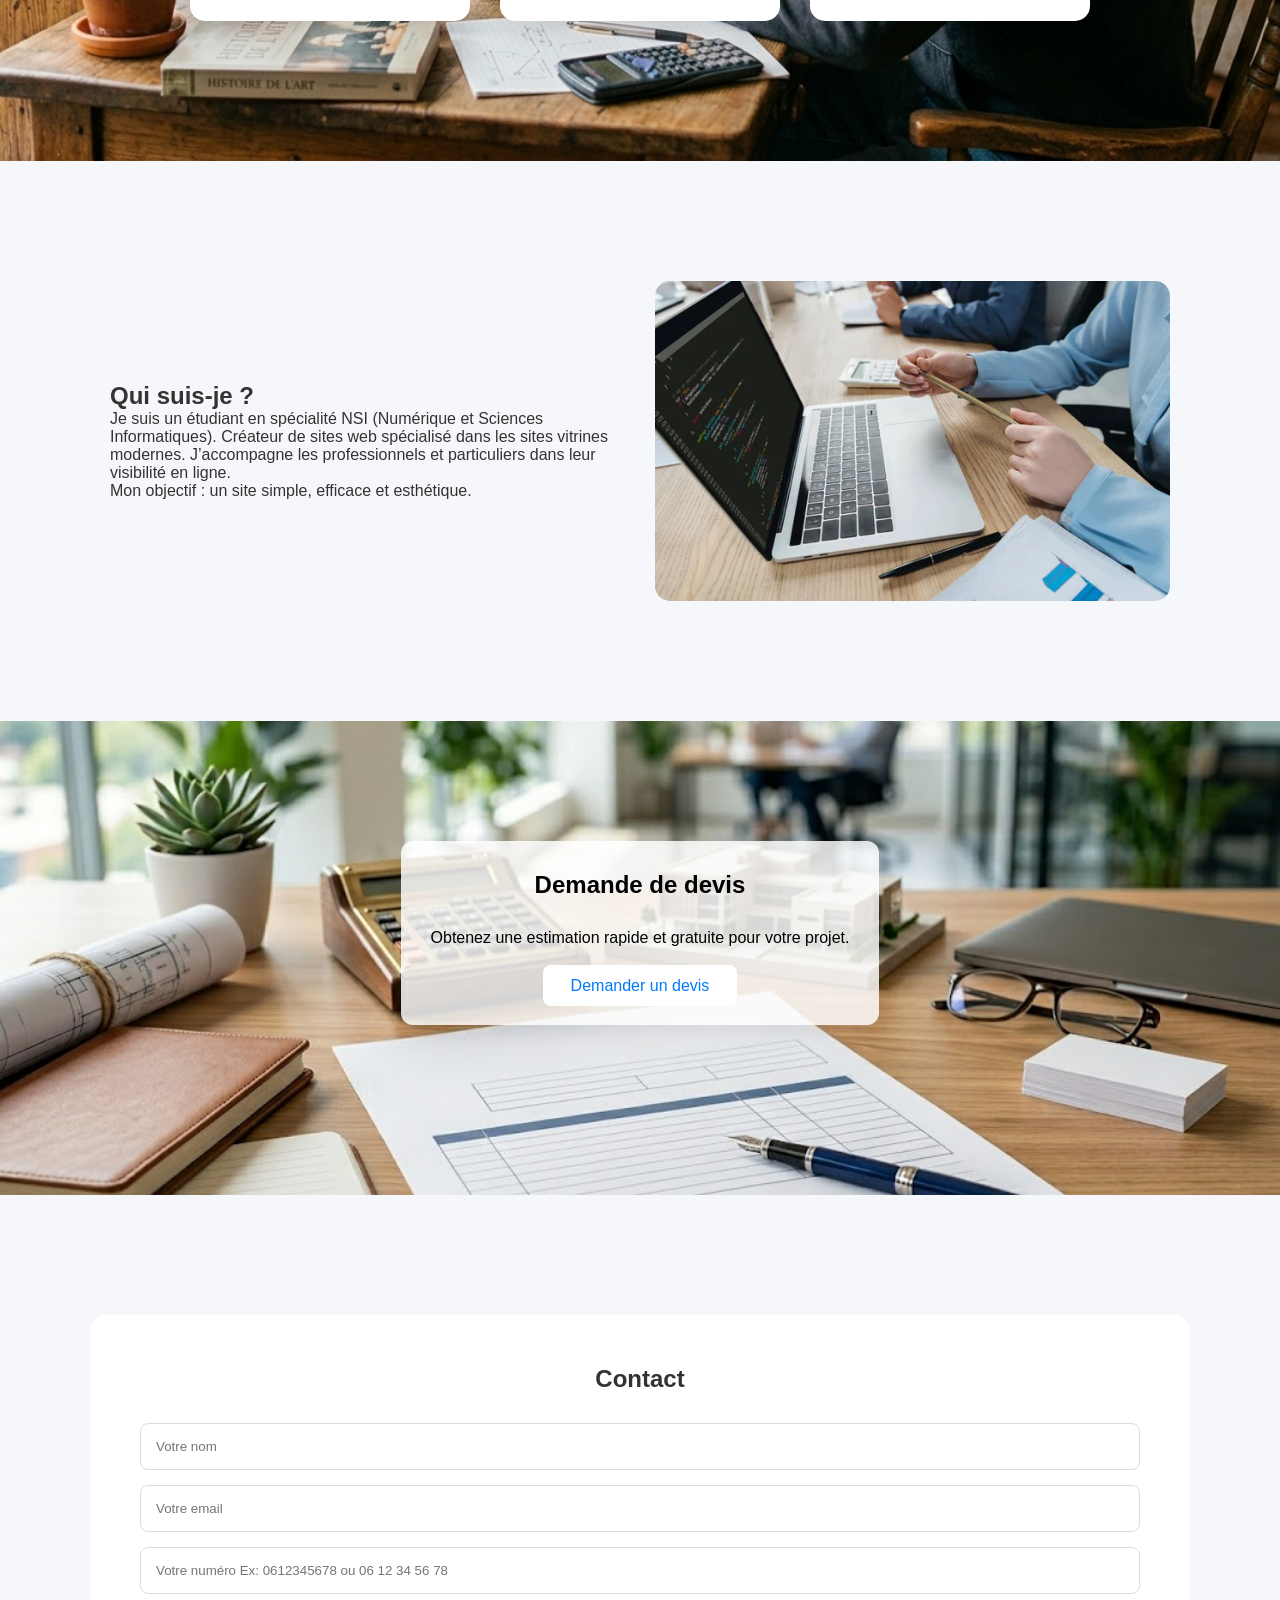
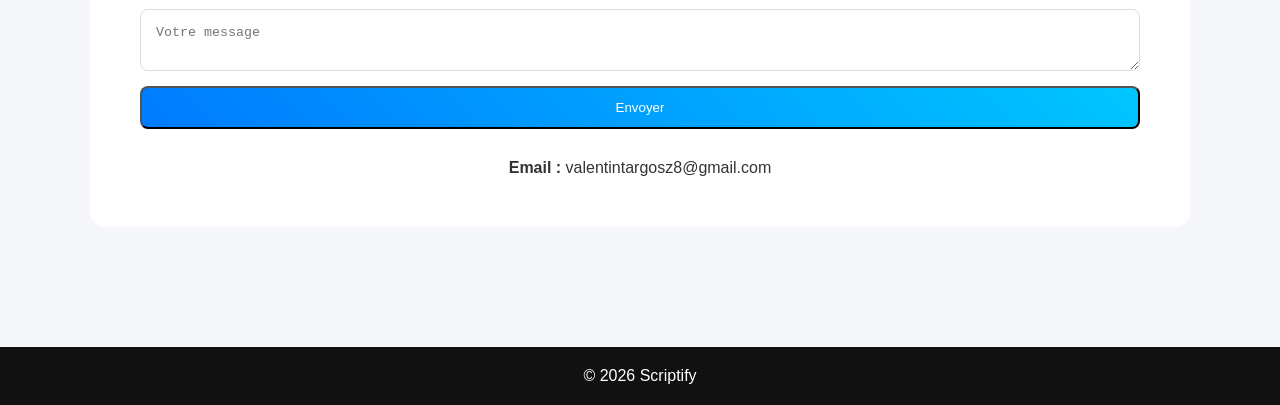
==== commit 50aa8a25: "Update index.html ajout téléphone, ajout esthétique, positionnement des pages" ====
--- a/index.html
+++ b/index.html
@@ -46,17 +46,17 @@
         <div class="cards">
             <div class="card">
                 <h3>Site vitrine</h3>
-                <p>Un site professionnel pour présenter votre activité.</p>
+                <p>Un site professionnel pour présenter votre activité. Que vous soyez professionel ou particulier. Lancez-vous!</p>
             </div>
 
             <div class="card">
                 <h3>Design moderne</h3>
-                <p>Une image professionnelle et impactante.</p>
+                <p>Une image professionnelle et impactante. Sur modèle pré-défini ou sur mesure.</p>
             </div>
 
             <div class="card">
                 <h3>SEO</h3>
-                <p>Plus de visibilité sur Google.</p>
+                <p>Plus de visibilité sur Google. Profitez d'une meilleure présence en ligne.</p>
             </div>
         </div>
     </div>
@@ -101,6 +101,9 @@
 
             <input type="email" name="email" placeholder="Votre email" required>
 
+            <input type="tel" name="phone" placeholder="Votre numéro Ex: 0612345678 ou 06 12 34 56 78" required
+       pattern="(\+33[1-9][0-9]{8}|0[1-9][0-9]{8}|(0[1-9]([ ]?[0-9]{2}){4}))">
+
             <textarea name="message" placeholder="Votre message" required></textarea>
 
             <button type="submit" class="btn">Envoyer</button>
--- a/csscdg.css
+++ b/csscdg.css
@@ -135,13 +135,35 @@
 /* SERVICES */
 .services {
     text-align: center;
+    background: url("fond4.png") center/cover no-repeat;
 }
 
 .services h2 {
+    margin: 30px 0;
     font-size: 38px;
+    color: rgb(255, 255, 255);
+}
+
+.services-header {
+    background: rgba(0, 0, 0, 0.537);
+    padding: 30px;
+    border-radius: 12px;
+    display: inline-block;
+    margin-bottom: 50px;
+    box-shadow: 0 5px 20px rgba(0,0,0,0.08);
+    max-width: 500px;
+}
+
+.services p{
+    margin: 50px 0;
+}
+
+.services h4 {
+    color: rgb(255, 255, 255);
 }
 
 .cards {
+    margin: 20px 0;
     display: flex;
     gap: 30px;
     justify-content: center;
@@ -161,6 +183,10 @@
     transform: translateY(-10px);
 }
 
+#services {
+    scroll-margin-top: 8vh;
+}
+
 /* ABOUT */
 .about-grid {
     display: flex;
@@ -180,15 +206,41 @@
     background: url("qui.jpg") center/cover no-repeat;
 }
 
+#about {
+    scroll-margin-top: 20vh;
+}
+
 /* DEVIS */
 .devis {
-    background: linear-gradient(135deg, #007BFF, #00c6ff);
-    color: white;
-    text-align: center;
+    background: url("fond5.jpg") center/cover no-repeat;
+    color: rgb(170, 227, 255);
+    text-align: center;
+}
+
+.devis-header {
+    background: rgba(255, 255, 255, 0.832);
+    padding: 30px;
+    border-radius: 12px;
+    display: inline-block;
+    margin-bottom: 50px;
+    box-shadow: 0 5px 20px rgba(0,0,0,0.08);
+}
+
+.devis h2 {
+    color: black;
 }
 
 .devis p {
+    color: black;
     margin: 30px 0;
+}
+
+.devis a {
+    color: rgb(72, 212, 255);
+}
+
+#devis {
+    scroll-margin-top: 25vh;
 }
 
 /* AJOUT ICI */
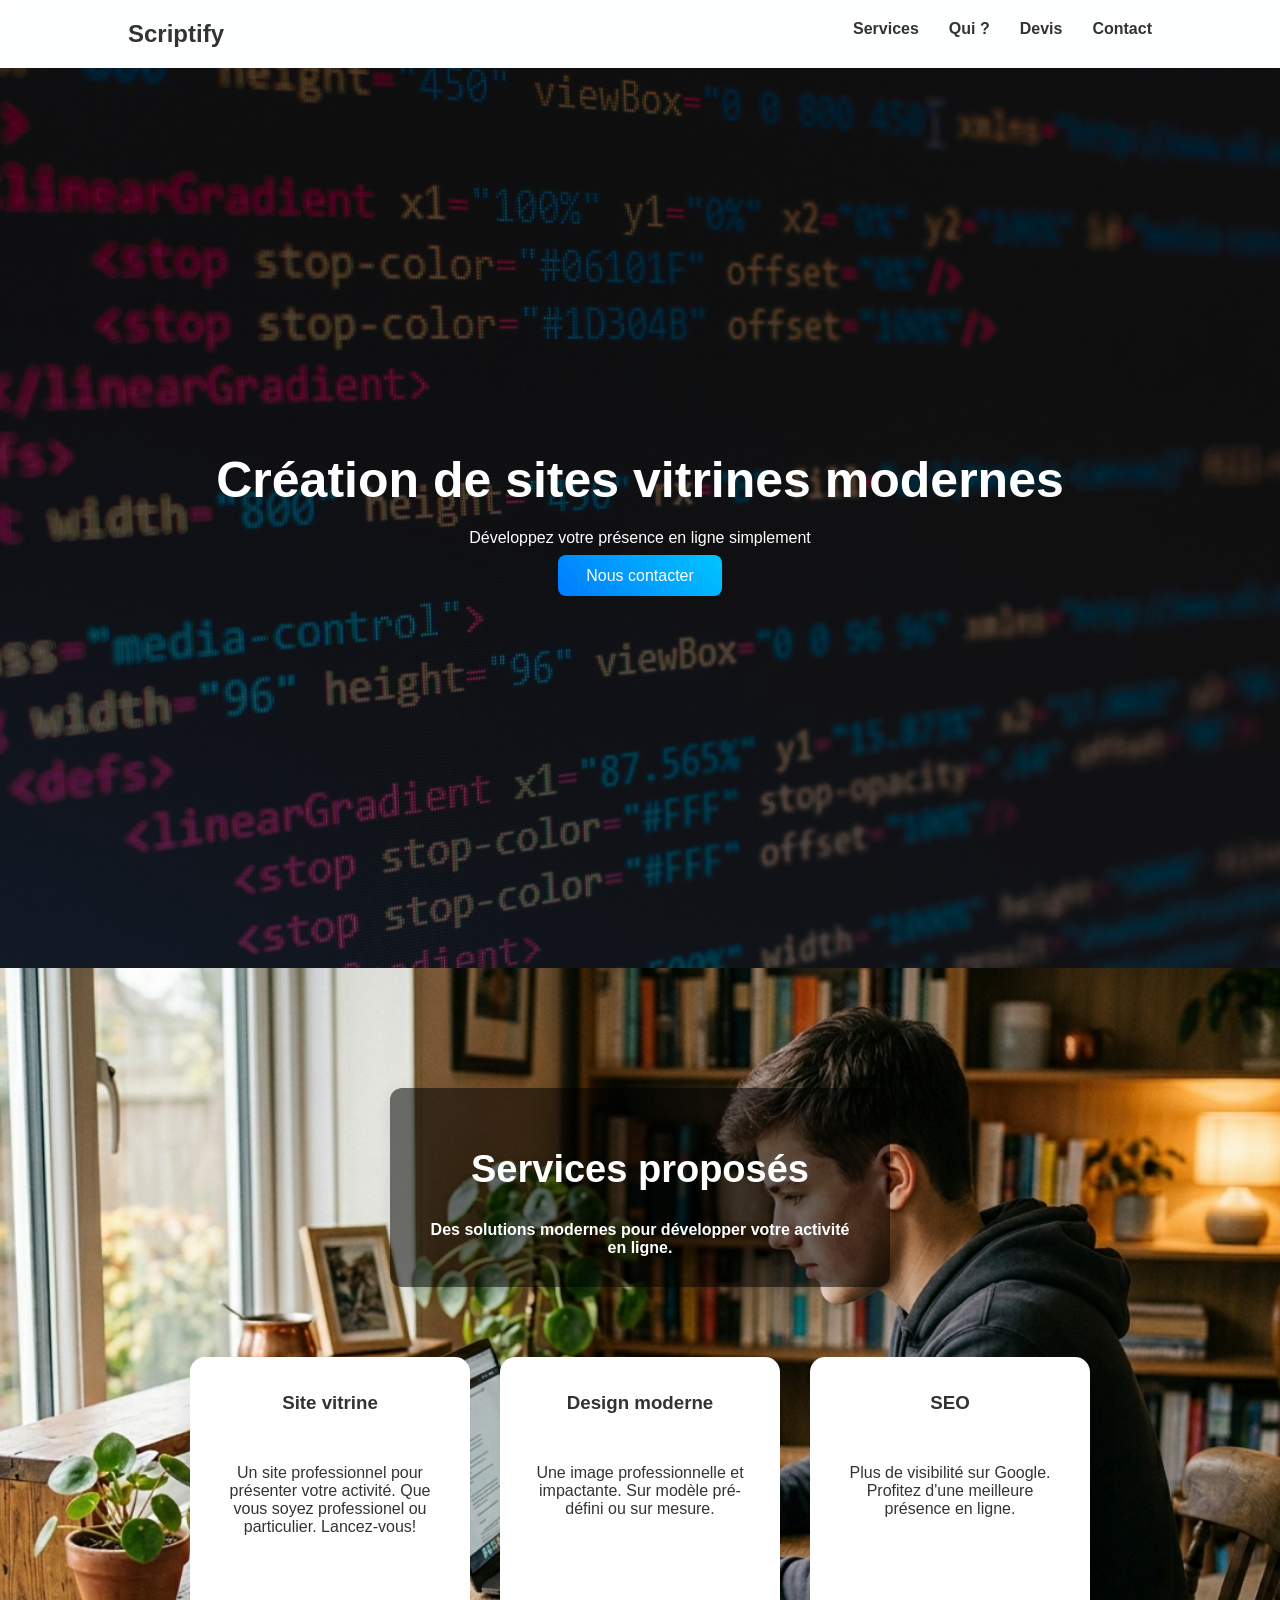
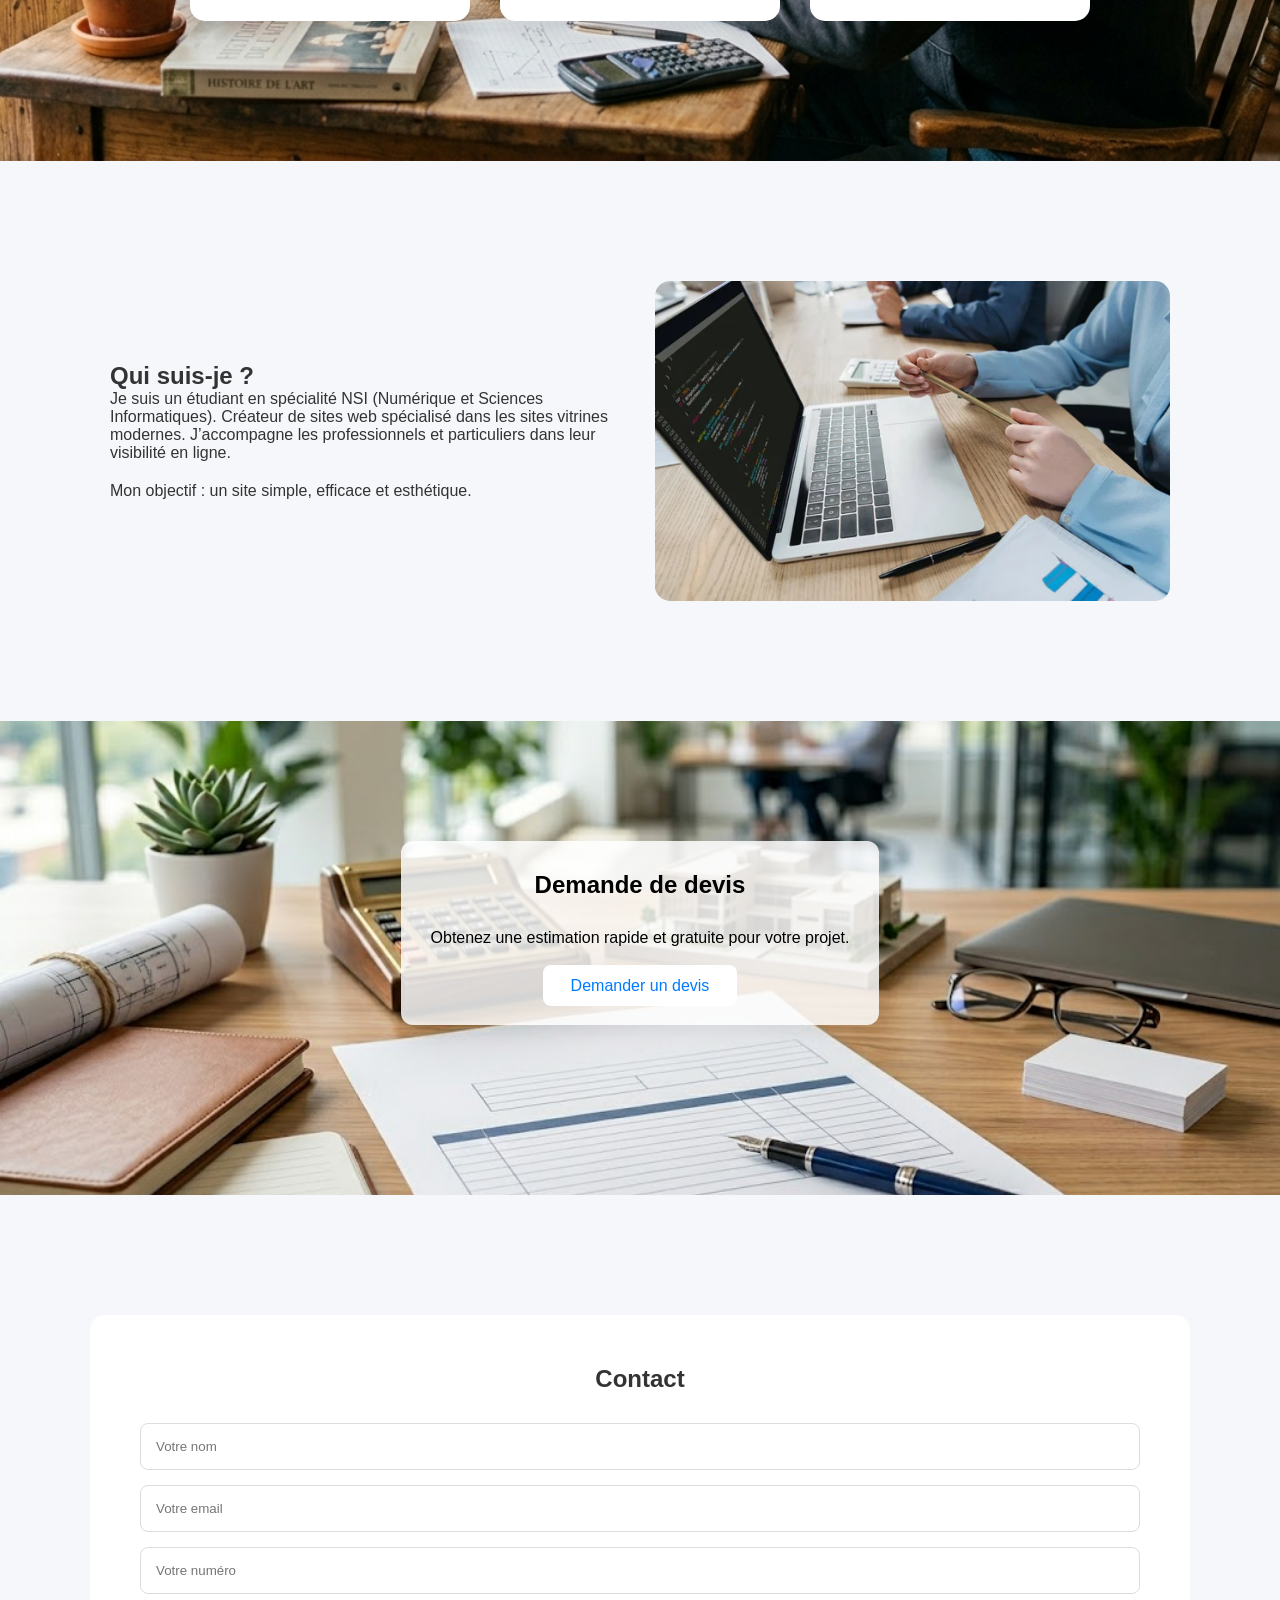
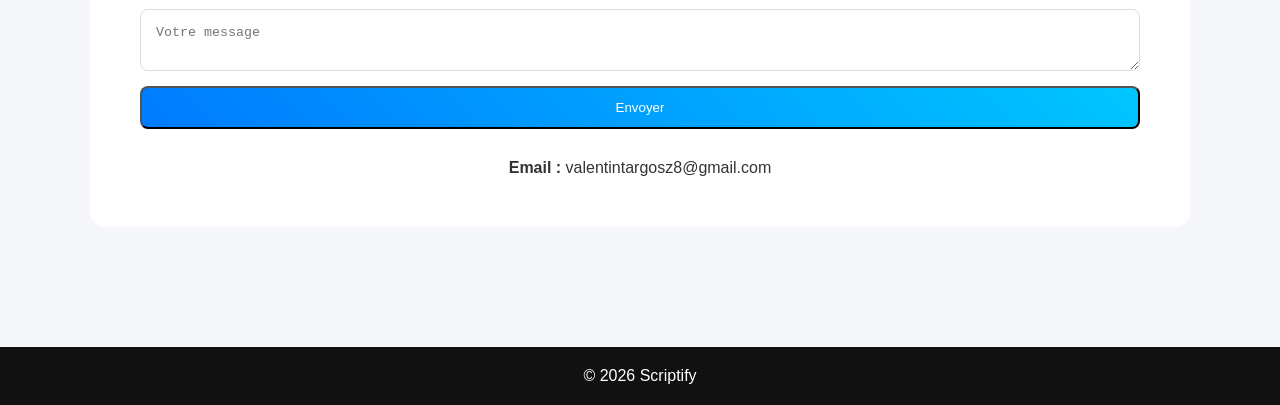
==== commit 54f77eca: "Update index.html" ====
--- a/index.html
+++ b/index.html
@@ -101,7 +101,7 @@
 
             <input type="email" name="email" placeholder="Votre email" required>
 
-            <input type="tel" name="phone" placeholder="Votre numéro Ex: 0612345678 ou 06 12 34 56 78" required
+            <input type="tel" name="phone" placeholder="Votre numéro" required
        pattern="(\+33[1-9][0-9]{8}|0[1-9][0-9]{8}|(0[1-9]([ ]?[0-9]{2}){4}))">
 
             <textarea name="message" placeholder="Votre message" required></textarea>
--- a/csscdg.css
+++ b/csscdg.css
@@ -195,6 +195,10 @@
     flex-wrap: wrap;
 }
 
+.about-text p {
+    margin-bottom: 20px;
+}
+
 .about-text {
     flex: 1;
 }
